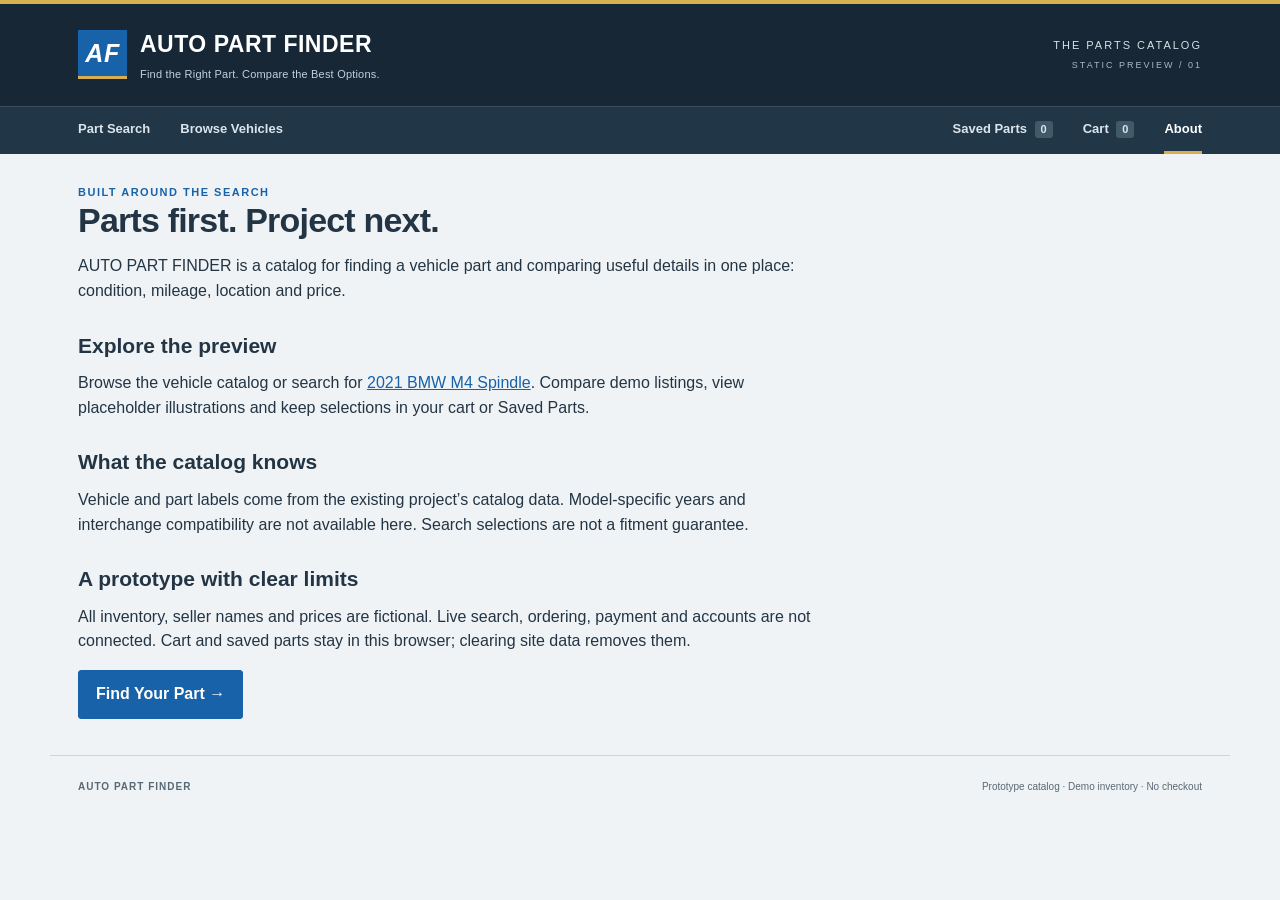
==== docs/about.html @ ba0a2971 "Build Auto Part Finder website prototype" ====
<!doctype html>
<html lang="en"><head><meta charset="utf-8"><meta name="viewport" content="width=device-width, initial-scale=1"><meta name="description" content="Search by vehicle and compare auto parts in the AUTO PART FINDER demo catalog."><title>About | AUTO PART FINDER</title><link rel="icon" href="./assets/icons/favicon.svg" type="image/svg+xml"><link rel="stylesheet" href="./styles/main.css"><script type="module" src="./scripts/main.js"></script></head><body><a class="skip" href="#main">Skip to content</a><header><div class="masthead wrap"><a class="brand" href="./index.html"><span class="brand-mark" aria-hidden="true">AF</span><span>AUTO PART FINDER<small>Find the Right Part. Compare the Best Options.</small></span></a><span class="edition">THE PARTS CATALOG<span>STATIC PREVIEW / 01</span></span></div><nav aria-label="Main navigation"><div class="wrap nav-inner"><a href="./index.html">Part Search</a><a href="./index.html#catalog">Browse Vehicles</a><a href="./cart.html?view=saved">Saved Parts <span data-saved-count>0</span></a><a href="./cart.html">Cart <span data-cart-count>0</span></a><a href="./about.html">About</a></div></nav></header><main id="main" class="wrap"><noscript><p class="demo-banner">Enable JavaScript to search the catalog and use the cart.</p></noscript><div class="eyebrow">BUILT AROUND THE SEARCH</div><h1>Parts first. Project next.</h1><div class="about-copy"><p>AUTO PART FINDER is a catalog for finding a vehicle part and comparing useful details in one place: condition, mileage, location and price.</p><h2>Explore the preview</h2><p>Browse the vehicle catalog or search for <a href="./results.html?year=2021&amp;make=BMW&amp;model=M4&amp;part=Spindle">2021 BMW M4 Spindle</a>. Compare demo listings, view placeholder illustrations and keep selections in your cart or Saved Parts.</p><h2>What the catalog knows</h2><p>Vehicle and part labels come from the existing project’s catalog data. Model-specific years and interchange compatibility are not available here. Search selections are not a fitment guarantee.</p><h2>A prototype with clear limits</h2><p>All inventory, seller names and prices are fictional. Live search, ordering, payment and accounts are not connected. Cart and saved parts stay in this browser; clearing site data removes them.</p><a class="button" href="./index.html">Find Your Part →</a></div></main><footer class="wrap"><strong>AUTO PART FINDER</strong><span>Prototype catalog · Demo inventory · No checkout</span></footer><div id="notice" role="status" aria-live="polite"></div></body></html>
---- docs/styles/main.css ----
:root{--navy:#172735;--blue:#1762a8;--ink:#233544;--muted:#586976;--line:#cbd4dc;--paper:#f0f3f5;--gold:#d8af50}*{box-sizing:border-box}html{scroll-behavior:smooth}body{margin:0;background:var(--paper);color:var(--ink);font:14px/1.55 Arial,Helvetica,sans-serif}a{color:var(--blue)}button,input,select{font:inherit}button,.button{display:inline-block;background:var(--blue);color:white;border:1px solid var(--blue);border-radius:3px;padding:11px 17px;font-weight:700;cursor:pointer;text-decoration:none}button:hover,.button:hover{background:#104d87}button:disabled{opacity:.35;cursor:default}button.secondary{background:white;color:var(--blue);border-color:#b2c2cf}button.secondary:hover{background:#e7eff7}button.text-button{background:transparent;color:var(--blue);border-color:transparent;padding:5px}button:focus-visible,a:focus-visible,input:focus-visible,select:focus-visible,summary:focus-visible{outline:3px solid #c68d18;outline-offset:3px}input,select{min-width:0;width:100%;padding:11px 12px;background:white;border:1px solid #9daeba;border-radius:2px;color:var(--ink)}label{display:block;font-size:12px;font-weight:700}label input,label select{display:block;margin-top:6px}h1,h2,h3,p{margin-top:0}h1{font-size:34px;line-height:1.15;margin-bottom:14px;letter-spacing:-.8px}h2{font-size:21px;line-height:1.3;margin-bottom:12px}h3{font-size:19px;line-height:1.3;margin-bottom:14px}.wrap{max-width:1180px;margin:auto;padding-left:28px;padding-right:28px}header{background:var(--navy);color:white;border-top:4px solid var(--gold)}.masthead{display:flex;justify-content:space-between;align-items:center;padding-top:23px;padding-bottom:23px}.brand{display:flex;align-items:center;gap:13px;text-decoration:none;color:white;font-size:23px;font-weight:800;letter-spacing:.5px}.brand small{display:block;font-size:11px;font-weight:400;letter-spacing:.2px;color:#c3d1dd;margin-top:3px}.brand-mark{display:grid;place-items:center;background:var(--blue);width:49px;height:49px;font-style:italic;border-bottom:3px solid var(--gold);font-size:25px}.edition{font-size:11px;letter-spacing:2px;text-align:right;color:#d7e0e7}.edition span{display:block;font-size:9px;color:#a8b9c7;margin-top:5px}header nav{background:#213747;border-top:1px solid #3b4e5c}.nav-inner{display:flex;gap:30px}.nav-inner a{padding:12px 0;color:#dce5ec;text-decoration:none;border-bottom:3px solid transparent;font-weight:600;font-size:13px}.nav-inner a[aria-current],.nav-inner a:hover{color:white;border-bottom-color:var(--gold)}.nav-inner a:nth-child(3){margin-left:auto}.nav-inner span{display:inline-block;padding:0 6px;background:#42596a;border-radius:3px;font-size:11px;margin-left:4px}main.wrap{padding-top:30px;padding-bottom:36px;min-height:65vh}.hero{padding:17px 0 28px}.hero h1{font-size:43px;margin-top:8px}.hero>p{color:var(--muted);font-size:16px}.eyebrow{color:var(--blue);font-size:11px;font-weight:800;letter-spacing:1.5px}.search-line{display:flex;margin-top:7px}.search-line input{border:2px solid var(--blue);border-radius:3px 0 0 3px;min-height:53px;font-size:16px}.search-line button{min-width:130px;border-radius:0 3px 3px 0}.search-line button span{margin-left:12px}#search-error:empty{display:none}#search-error{color:#a52727;margin:8px 0}.examples{display:flex;gap:15px;align-items:center;flex-wrap:wrap;margin-top:14px}.examples>span{font-size:10px;letter-spacing:1px;font-weight:700;color:var(--muted)}.examples button{padding:0;background:none;border:0;color:var(--blue);font-size:12px;font-weight:400;text-decoration:underline;text-underline-offset:3px}.vehicle-panel{background:#e3eaf0;border:1px solid var(--line);padding:22px;margin-bottom:30px;border-top:3px solid var(--blue)}.section-heading{display:flex;align-items:center;justify-content:space-between;gap:15px;margin-bottom:14px}.section-heading h1,.section-heading h2{margin:0}.section-heading>span{font-size:10px;font-weight:700;letter-spacing:1px;color:var(--muted)}.vehicle-controls{display:grid;grid-template-columns:.7fr 1fr 1.3fr 1.5fr auto;gap:12px;align-items:end}.vehicle-panel>p{margin:12px 0 0;font-size:12px}.muted{color:var(--muted);font-size:12px}.alphabet{display:flex;flex-wrap:wrap;gap:4px;border-top:1px solid var(--line);padding:13px 0}.alphabet button{padding:5px 9px;min-width:30px;background:white;color:var(--blue);border-color:var(--line);font-size:12px}.alphabet button[aria-pressed=true]{background:var(--blue);color:white}.make-catalog{columns:3;column-gap:16px}.make-catalog>details,.empty-make{break-inside:avoid;background:white;border:1px solid var(--line);margin-bottom:7px}.make-catalog summary{cursor:pointer;padding:10px 13px;font-weight:700;font-size:12px}.make-catalog summary small{float:right;font-size:10px;font-weight:400;color:var(--muted)}.model-list{border-top:1px solid var(--line);padding:8px 13px;max-height:310px;overflow:auto}.model-button{display:block;background:none;border:0;color:var(--blue);font-size:12px;padding:5px 0;text-align:left;font-weight:400}.model-button:hover{background:#edf4fa}.empty-make{padding:10px 13px;font-size:12px;font-weight:700}.empty-make small{display:block;color:var(--muted);font-weight:400}.demo-banner{display:flex;flex-direction:column;gap:4px;border-left:3px solid var(--gold);background:#fbf7eb;padding:14px 18px;font-size:12px;margin:24px 0}.back{display:inline-block;margin-bottom:23px;font-size:12px;text-decoration:none}.badge{background:#efe3ba;padding:6px 10px}.search-summary{display:flex;flex-wrap:wrap;gap:8px}.search-summary span{background:#e1e8ef;border:1px solid var(--line);padding:5px 10px;font-size:12px}#vehicle-title{margin-top:20px;margin-bottom:2px}#part-title{font-size:18px;color:var(--muted);margin-bottom:13px}.listing{display:grid;grid-template-columns:205px minmax(0,1fr) 175px;gap:22px;background:white;border:1px solid var(--line);border-left:3px solid #a5bdcf;padding:18px;margin-bottom:14px}.listing-photo img,.cart-listing>img{width:100%;height:150px;object-fit:contain;background:#e8edf1}.listing-photo span{display:block;font-size:9px;letter-spacing:1px;color:var(--muted);padding-top:7px}.listing-body .eyebrow{font-size:10px;margin-bottom:5px}.listing dl{display:grid;grid-template-columns:65px 1fr;gap:2px 10px;font-size:12px;margin:0}.listing dt{color:var(--muted)}.listing dd{margin:0}.listing-body>p{font-size:10px;margin:10px 0 0}.listing-actions{display:flex;flex-direction:column;gap:8px;align-items:stretch}.price{font-size:27px;line-height:1.2;letter-spacing:-.5px}.listing-actions small{font-size:10px;color:var(--muted);margin-bottom:9px}.listing-actions button{font-size:12px;padding:10px 8px}.pagination{display:flex;justify-content:center;gap:8px;background:none}.pagination button[aria-current]{background:var(--blue);color:white}.empty-state{padding:35px 24px;border:1px solid var(--line);background:white;margin:20px 0}.cart-total{text-align:right;font-weight:700;font-size:14px;padding:20px 0}.about-copy{max-width:740px;font-size:16px}.about-copy h2{margin-top:28px}footer{display:flex;justify-content:space-between;gap:15px;border-top:1px solid var(--line);padding-top:23px;padding-bottom:28px;font-size:10px;color:var(--muted)}footer strong{letter-spacing:1px}#notice:not(:empty){position:fixed;bottom:20px;left:50%;transform:translateX(-50%);background:var(--navy);color:white;padding:14px 22px;border-left:3px solid var(--gold);box-shadow:0 3px 18px #0003;max-width:90vw;width:max-content;z-index:5}dialog{width:min(700px,94vw);border:1px solid var(--line);padding:22px;color:var(--ink);max-height:90vh;overflow:auto}dialog::backdrop{background:#101d2bd1}dialog img{width:100%;max-height:55vh;object-fit:contain;background:var(--paper)}.gallery-controls{display:flex;align-items:center;justify-content:space-between;margin-top:12px}.skip{position:absolute;left:12px;top:-70px;background:white;padding:10px;z-index:10}.skip:focus{top:10px}@media(max-width:850px){.edition{display:none}.vehicle-controls{grid-template-columns:1fr 1fr}.vehicle-controls button{grid-column:span 2}.make-catalog{columns:2}.listing{grid-template-columns:155px minmax(0,1fr)}.listing-actions{grid-column:2}.nav-inner{gap:20px}.listing-photo img{height:125px}}@media(max-width:560px){.wrap{padding-left:16px;padding-right:16px}.masthead{padding-top:18px;padding-bottom:18px}.brand{font-size:18px;gap:9px}.brand small{font-size:9px;letter-spacing:0}.brand-mark{width:40px;height:43px;font-size:22px}.nav-inner{gap:0;justify-content:space-between;flex-wrap:wrap}.nav-inner a{font-size:11px;padding:11px 0}.nav-inner a:nth-child(3){margin-left:0}.nav-inner span{margin-left:1px;padding:0 4px}.hero{padding-top:4px}.hero h1{font-size:35px}.hero>p{font-size:14px}.search-line input{font-size:13px}.search-line button{min-width:80px;padding:10px}.search-line button span{display:none}.examples{gap:8px 14px}.examples>span{width:100%}.vehicle-panel{padding:16px}.section-heading>span{font-size:9px}.make-catalog{columns:1}.listing{grid-template-columns:1fr;gap:14px}.listing-photo img{height:180px}.listing-actions{grid-column:auto;display:grid;grid-template-columns:1fr 1fr}.listing-actions .price,.listing-actions small{grid-column:span 2}.listing-actions .text-button{grid-column:span 2}.cart-listing>img{height:160px}footer{flex-direction:column}.gallery-controls button{padding:8px;font-size:12px}dialog{padding:14px}.search-summary{gap:5px}.search-summary span{font-size:11px}.about-copy{font-size:14px}}@media(prefers-reduced-motion:reduce){html{scroll-behavior:auto}}
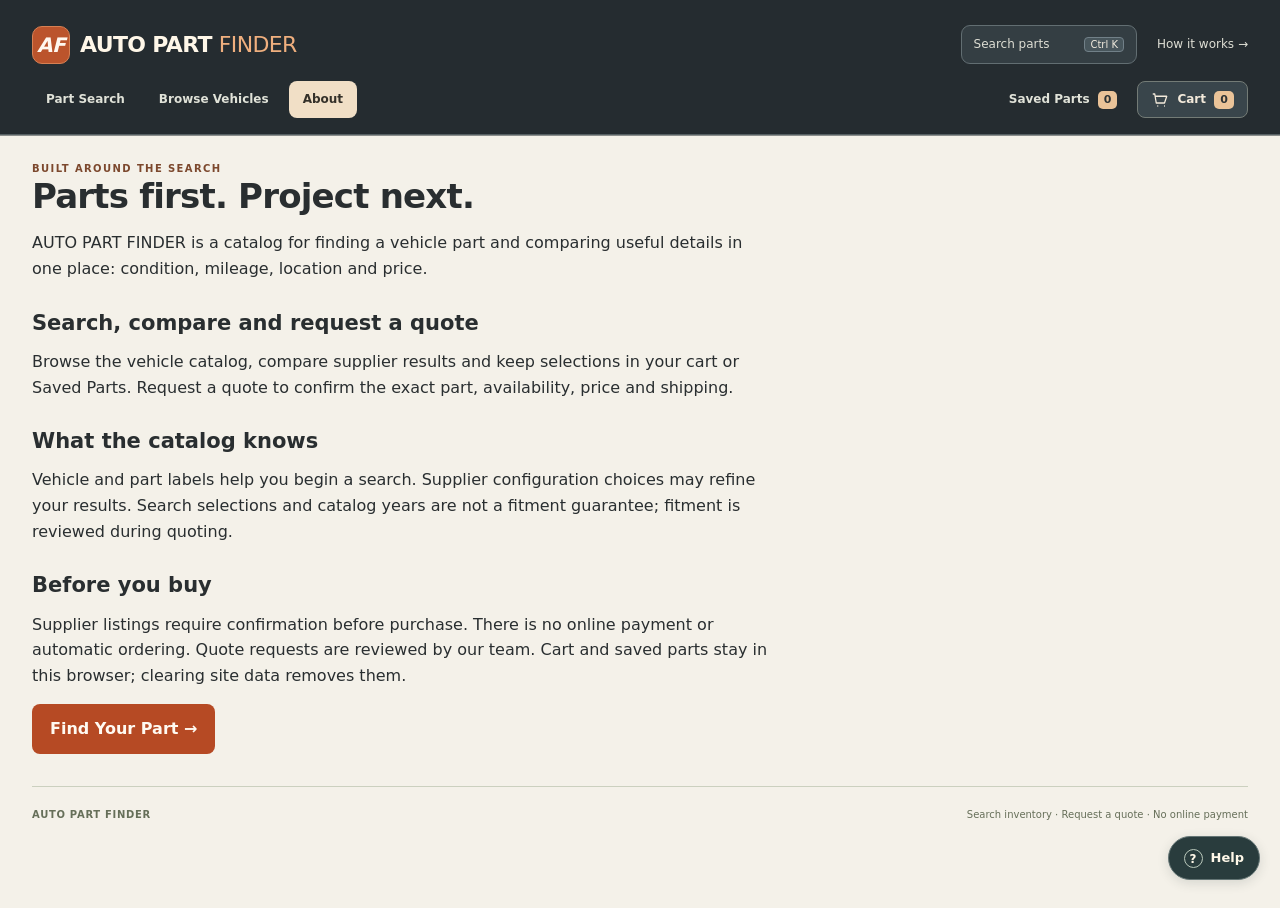
==== commit 2e951849: "Connect storefront to live backend" ====
--- a/docs/about.html
+++ b/docs/about.html
@@ -1,2 +1,3 @@
-<!doctype html>
-<html lang="en"><head><meta charset="utf-8"><meta name="viewport" content="width=device-width, initial-scale=1"><meta name="description" content="Search by vehicle and compare auto parts in the AUTO PART FINDER demo catalog."><title>About | AUTO PART FINDER</title><link rel="icon" href="./assets/icons/favicon.svg" type="image/svg+xml"><link rel="stylesheet" href="./styles/main.css"><script type="module" src="./scripts/main.js"></script></head><body><a class="skip" href="#main">Skip to content</a><header><div class="masthead wrap"><a class="brand" href="./index.html"><span class="brand-mark" aria-hidden="true">AF</span><span>AUTO PART FINDER<small>Find the Right Part. Compare the Best Options.</small></span></a><span class="edition">THE PARTS CATALOG<span>STATIC PREVIEW / 01</span></span></div><nav aria-label="Main navigation"><div class="wrap nav-inner"><a href="./index.html">Part Search</a><a href="./index.html#catalog">Browse Vehicles</a><a href="./cart.html?view=saved">Saved Parts <span data-saved-count>0</span></a><a href="./cart.html">Cart <span data-cart-count>0</span></a><a href="./about.html">About</a></div></nav></header><main id="main" class="wrap"><noscript><p class="demo-banner">Enable JavaScript to search the catalog and use the cart.</p></noscript><div class="eyebrow">BUILT AROUND THE SEARCH</div><h1>Parts first. Project next.</h1><div class="about-copy"><p>AUTO PART FINDER is a catalog for finding a vehicle part and comparing useful details in one place: condition, mileage, location and price.</p><h2>Explore the preview</h2><p>Browse the vehicle catalog or search for <a href="./results.html?year=2021&amp;make=BMW&amp;model=M4&amp;part=Spindle">2021 BMW M4 Spindle</a>. Compare demo listings, view placeholder illustrations and keep selections in your cart or Saved Parts.</p><h2>What the catalog knows</h2><p>Vehicle and part labels come from the existing project’s catalog data. Model-specific years and interchange compatibility are not available here. Search selections are not a fitment guarantee.</p><h2>A prototype with clear limits</h2><p>All inventory, seller names and prices are fictional. Live search, ordering, payment and accounts are not connected. Cart and saved parts stay in this browser; clearing site data removes them.</p><a class="button" href="./index.html">Find Your Part →</a></div></main><footer class="wrap"><strong>AUTO PART FINDER</strong><span>Prototype catalog · Demo inventory · No checkout</span></footer><div id="notice" role="status" aria-live="polite"></div></body></html>+<!DOCTYPE html>
+
+<html lang="en"><head><meta charset="utf-8"/><meta content="width=device-width, initial-scale=1" name="viewport"/><meta content="Search by vehicle and compare auto parts in the AUTO PART FINDER demo catalog." name="description"/><title>About | AUTO PART FINDER</title><link href="./assets/icons/favicon.svg" rel="icon" type="image/svg+xml"/><link href="./styles/main.css?v=workflow-upgrade-1" rel="stylesheet"/><link href="./styles/features.css?v=workflow-upgrade-1" rel="stylesheet"/><link href="./styles/theme.css?v=workflow-upgrade-1" rel="stylesheet"/><link href="./styles/help.css?v=workflow-upgrade-1" rel="stylesheet"/><script src="./scripts/main.js" type="module"></script><script src="./scripts/help.js" type="module"></script><script src="./scripts/command-search.js" type="module"></script></head><body><div class="site-shell"><a class="skip" href="#main">Skip to content</a><header><div class="masthead wrap"><a class="brand" href="./index.html"><span aria-hidden="true" class="brand-mark">AF</span><span class="brand-name">AUTO PART <b>FINDER</b><small>Find the Right Part. Compare the Best Options.</small></span></a><button class="search-launch" type="button" aria-haspopup="dialog"><span>Search parts</span><kbd>Ctrl K</kbd></button><a class="header-help" href="./about.html">How it works →</a></div><nav aria-label="Main navigation"><div class="wrap nav-inner"><a href="./index.html">Part Search</a><a href="./index.html#catalog">Browse Vehicles</a><a href="./about.html">About</a><a class="nav-saved" href="./cart.html?view=saved">Saved Parts <span data-saved-count="">0</span></a><a class="nav-cart" href="./cart.html"><svg aria-hidden="true" fill="none" height="18" stroke="currentColor" stroke-width="1.7" viewBox="0 0 24 24" width="18"><path d="M3 4h2l2 12h11l3-9H6M9 20h.01M18 20h.01" stroke-linecap="round" stroke-linejoin="round"></path></svg>Cart <span data-cart-count="">0</span></a></div></nav></header><main class="wrap" id="main"><noscript><p class="demo-banner">Enable JavaScript to search the catalog and use the cart.</p></noscript><div class="eyebrow">BUILT AROUND THE SEARCH</div><h1>Parts first. Project next.</h1><div class="about-copy"><p>AUTO PART FINDER is a catalog for finding a vehicle part and comparing useful details in one place: condition, mileage, location and price.</p><h2 data-live-text="Search, compare and request a quote">Explore the preview</h2><p data-live-text="Browse the vehicle catalog, compare supplier results and keep selections in your cart or Saved Parts. Request a quote to confirm the exact part, availability, price and shipping.">Browse the vehicle catalog or search for <a href="./results.html?year=2021&amp;make=BMW&amp;model=M4&amp;part=Spindle">2021 BMW M4 Spindle</a>. Compare demo listings, view placeholder illustrations and keep selections in your cart or Saved Parts.</p><h2>What the catalog knows</h2><p data-live-text="Vehicle and part labels help you begin a search. Supplier configuration choices may refine your results. Search selections and catalog years are not a fitment guarantee; fitment is reviewed during quoting.">Vehicle and part labels come from the existing project’s catalog data. Model-specific years and interchange compatibility are not available here. Search selections are not a fitment guarantee.</p><h2 data-live-text="Before you buy">A prototype with clear limits</h2><p data-live-text="Supplier listings require confirmation before purchase. There is no online payment or automatic ordering. Quote requests are reviewed by our team. Cart and saved parts stay in this browser; clearing site data removes them.">All inventory, seller names and prices are fictional. Live search, ordering, payment and accounts are not connected. Cart and saved parts stay in this browser; clearing site data removes them.</p><a class="button" href="./index.html">Find Your Part →</a></div></main><footer class="wrap"><strong>AUTO PART FINDER</strong><span>Prototype catalog · Demo inventory · No checkout</span></footer><div aria-live="polite" id="notice" role="status"></div></div></body></html>
--- a/docs/styles/main.css
+++ b/docs/styles/main.css
@@ -1 +1,342 @@
-:root{--navy:#172735;--blue:#1762a8;--ink:#233544;--muted:#586976;--line:#cbd4dc;--paper:#f0f3f5;--gold:#d8af50}*{box-sizing:border-box}html{scroll-behavior:smooth}body{margin:0;background:var(--paper);color:var(--ink);font:14px/1.55 Arial,Helvetica,sans-serif}a{color:var(--blue)}button,input,select{font:inherit}button,.button{display:inline-block;background:var(--blue);color:white;border:1px solid var(--blue);border-radius:3px;padding:11px 17px;font-weight:700;cursor:pointer;text-decoration:none}button:hover,.button:hover{background:#104d87}button:disabled{opacity:.35;cursor:default}button.secondary{background:white;color:var(--blue);border-color:#b2c2cf}button.secondary:hover{background:#e7eff7}button.text-button{background:transparent;color:var(--blue);border-color:transparent;padding:5px}button:focus-visible,a:focus-visible,input:focus-visible,select:focus-visible,summary:focus-visible{outline:3px solid #c68d18;outline-offset:3px}input,select{min-width:0;width:100%;padding:11px 12px;background:white;border:1px solid #9daeba;border-radius:2px;color:var(--ink)}label{display:block;font-size:12px;font-weight:700}label input,label select{display:block;margin-top:6px}h1,h2,h3,p{margin-top:0}h1{font-size:34px;line-height:1.15;margin-bottom:14px;letter-spacing:-.8px}h2{font-size:21px;line-height:1.3;margin-bottom:12px}h3{font-size:19px;line-height:1.3;margin-bottom:14px}.wrap{max-width:1180px;margin:auto;padding-left:28px;padding-right:28px}header{background:var(--navy);color:white;border-top:4px solid var(--gold)}.masthead{display:flex;justify-content:space-between;align-items:center;padding-top:23px;padding-bottom:23px}.brand{display:flex;align-items:center;gap:13px;text-decoration:none;color:white;font-size:23px;font-weight:800;letter-spacing:.5px}.brand small{display:block;font-size:11px;font-weight:400;letter-spacing:.2px;color:#c3d1dd;margin-top:3px}.brand-mark{display:grid;place-items:center;background:var(--blue);width:49px;height:49px;font-style:italic;border-bottom:3px solid var(--gold);font-size:25px}.edition{font-size:11px;letter-spacing:2px;text-align:right;color:#d7e0e7}.edition span{display:block;font-size:9px;color:#a8b9c7;margin-top:5px}header nav{background:#213747;border-top:1px solid #3b4e5c}.nav-inner{display:flex;gap:30px}.nav-inner a{padding:12px 0;color:#dce5ec;text-decoration:none;border-bottom:3px solid transparent;font-weight:600;font-size:13px}.nav-inner a[aria-current],.nav-inner a:hover{color:white;border-bottom-color:var(--gold)}.nav-inner a:nth-child(3){margin-left:auto}.nav-inner span{display:inline-block;padding:0 6px;background:#42596a;border-radius:3px;font-size:11px;margin-left:4px}main.wrap{padding-top:30px;padding-bottom:36px;min-height:65vh}.hero{padding:17px 0 28px}.hero h1{font-size:43px;margin-top:8px}.hero>p{color:var(--muted);font-size:16px}.eyebrow{color:var(--blue);font-size:11px;font-weight:800;letter-spacing:1.5px}.search-line{display:flex;margin-top:7px}.search-line input{border:2px solid var(--blue);border-radius:3px 0 0 3px;min-height:53px;font-size:16px}.search-line button{min-width:130px;border-radius:0 3px 3px 0}.search-line button span{margin-left:12px}#search-error:empty{display:none}#search-error{color:#a52727;margin:8px 0}.examples{display:flex;gap:15px;align-items:center;flex-wrap:wrap;margin-top:14px}.examples>span{font-size:10px;letter-spacing:1px;font-weight:700;color:var(--muted)}.examples button{padding:0;background:none;border:0;color:var(--blue);font-size:12px;font-weight:400;text-decoration:underline;text-underline-offset:3px}.vehicle-panel{background:#e3eaf0;border:1px solid var(--line);padding:22px;margin-bottom:30px;border-top:3px solid var(--blue)}.section-heading{display:flex;align-items:center;justify-content:space-between;gap:15px;margin-bottom:14px}.section-heading h1,.section-heading h2{margin:0}.section-heading>span{font-size:10px;font-weight:700;letter-spacing:1px;color:var(--muted)}.vehicle-controls{display:grid;grid-template-columns:.7fr 1fr 1.3fr 1.5fr auto;gap:12px;align-items:end}.vehicle-panel>p{margin:12px 0 0;font-size:12px}.muted{color:var(--muted);font-size:12px}.alphabet{display:flex;flex-wrap:wrap;gap:4px;border-top:1px solid var(--line);padding:13px 0}.alphabet button{padding:5px 9px;min-width:30px;background:white;color:var(--blue);border-color:var(--line);font-size:12px}.alphabet button[aria-pressed=true]{background:var(--blue);color:white}.make-catalog{columns:3;column-gap:16px}.make-catalog>details,.empty-make{break-inside:avoid;background:white;border:1px solid var(--line);margin-bottom:7px}.make-catalog summary{cursor:pointer;padding:10px 13px;font-weight:700;font-size:12px}.make-catalog summary small{float:right;font-size:10px;font-weight:400;color:var(--muted)}.model-list{border-top:1px solid var(--line);padding:8px 13px;max-height:310px;overflow:auto}.model-button{display:block;background:none;border:0;color:var(--blue);font-size:12px;padding:5px 0;text-align:left;font-weight:400}.model-button:hover{background:#edf4fa}.empty-make{padding:10px 13px;font-size:12px;font-weight:700}.empty-make small{display:block;color:var(--muted);font-weight:400}.demo-banner{display:flex;flex-direction:column;gap:4px;border-left:3px solid var(--gold);background:#fbf7eb;padding:14px 18px;font-size:12px;margin:24px 0}.back{display:inline-block;margin-bottom:23px;font-size:12px;text-decoration:none}.badge{background:#efe3ba;padding:6px 10px}.search-summary{display:flex;flex-wrap:wrap;gap:8px}.search-summary span{background:#e1e8ef;border:1px solid var(--line);padding:5px 10px;font-size:12px}#vehicle-title{margin-top:20px;margin-bottom:2px}#part-title{font-size:18px;color:var(--muted);margin-bottom:13px}.listing{display:grid;grid-template-columns:205px minmax(0,1fr) 175px;gap:22px;background:white;border:1px solid var(--line);border-left:3px solid #a5bdcf;padding:18px;margin-bottom:14px}.listing-photo img,.cart-listing>img{width:100%;height:150px;object-fit:contain;background:#e8edf1}.listing-photo span{display:block;font-size:9px;letter-spacing:1px;color:var(--muted);padding-top:7px}.listing-body .eyebrow{font-size:10px;margin-bottom:5px}.listing dl{display:grid;grid-template-columns:65px 1fr;gap:2px 10px;font-size:12px;margin:0}.listing dt{color:var(--muted)}.listing dd{margin:0}.listing-body>p{font-size:10px;margin:10px 0 0}.listing-actions{display:flex;flex-direction:column;gap:8px;align-items:stretch}.price{font-size:27px;line-height:1.2;letter-spacing:-.5px}.listing-actions small{font-size:10px;color:var(--muted);margin-bottom:9px}.listing-actions button{font-size:12px;padding:10px 8px}.pagination{display:flex;justify-content:center;gap:8px;background:none}.pagination button[aria-current]{background:var(--blue);color:white}.empty-state{padding:35px 24px;border:1px solid var(--line);background:white;margin:20px 0}.cart-total{text-align:right;font-weight:700;font-size:14px;padding:20px 0}.about-copy{max-width:740px;font-size:16px}.about-copy h2{margin-top:28px}footer{display:flex;justify-content:space-between;gap:15px;border-top:1px solid var(--line);padding-top:23px;padding-bottom:28px;font-size:10px;color:var(--muted)}footer strong{letter-spacing:1px}#notice:not(:empty){position:fixed;bottom:20px;left:50%;transform:translateX(-50%);background:var(--navy);color:white;padding:14px 22px;border-left:3px solid var(--gold);box-shadow:0 3px 18px #0003;max-width:90vw;width:max-content;z-index:5}dialog{width:min(700px,94vw);border:1px solid var(--line);padding:22px;color:var(--ink);max-height:90vh;overflow:auto}dialog::backdrop{background:#101d2bd1}dialog img{width:100%;max-height:55vh;object-fit:contain;background:var(--paper)}.gallery-controls{display:flex;align-items:center;justify-content:space-between;margin-top:12px}.skip{position:absolute;left:12px;top:-70px;background:white;padding:10px;z-index:10}.skip:focus{top:10px}@media(max-width:850px){.edition{display:none}.vehicle-controls{grid-template-columns:1fr 1fr}.vehicle-controls button{grid-column:span 2}.make-catalog{columns:2}.listing{grid-template-columns:155px minmax(0,1fr)}.listing-actions{grid-column:2}.nav-inner{gap:20px}.listing-photo img{height:125px}}@media(max-width:560px){.wrap{padding-left:16px;padding-right:16px}.masthead{padding-top:18px;padding-bottom:18px}.brand{font-size:18px;gap:9px}.brand small{font-size:9px;letter-spacing:0}.brand-mark{width:40px;height:43px;font-size:22px}.nav-inner{gap:0;justify-content:space-between;flex-wrap:wrap}.nav-inner a{font-size:11px;padding:11px 0}.nav-inner a:nth-child(3){margin-left:0}.nav-inner span{margin-left:1px;padding:0 4px}.hero{padding-top:4px}.hero h1{font-size:35px}.hero>p{font-size:14px}.search-line input{font-size:13px}.search-line button{min-width:80px;padding:10px}.search-line button span{display:none}.examples{gap:8px 14px}.examples>span{width:100%}.vehicle-panel{padding:16px}.section-heading>span{font-size:9px}.make-catalog{columns:1}.listing{grid-template-columns:1fr;gap:14px}.listing-photo img{height:180px}.listing-actions{grid-column:auto;display:grid;grid-template-columns:1fr 1fr}.listing-actions .price,.listing-actions small{grid-column:span 2}.listing-actions .text-button{grid-column:span 2}.cart-listing>img{height:160px}footer{flex-direction:column}.gallery-controls button{padding:8px;font-size:12px}dialog{padding:14px}.search-summary{gap:5px}.search-summary span{font-size:11px}.about-copy{font-size:14px}}@media(prefers-reduced-motion:reduce){html{scroll-behavior:auto}}
+:root {
+  --navy: #172735;
+  --blue: #215e96;
+  --ink: #263642;
+  --muted: #596a76;
+  --line: #b9c4ce;
+  --paper: #eef0f2;
+  --gold: #c5a44d;
+}
+* { box-sizing: border-box; }
+html { scroll-behavior: smooth; }
+body { margin: 0; background: var(--paper); color: var(--ink); font: 14px/1.55 Tahoma, Verdana, Arial, sans-serif; }
+a { color: var(--blue); }
+button, input, select { font: inherit; }
+button, .button {
+  display: inline-block; background: var(--blue); color: white; border: 1px solid var(--blue);
+  border-radius: 2px; box-shadow: inset 0 1px 0 #ffffff50, inset 0 -1px 0 #00000012; padding: 11px 17px; font-weight: 700; cursor: pointer; text-decoration: none;
+}
+button:hover, .button:hover { background: #174b7a; }
+button:disabled { opacity: .4; cursor: default; }
+button.secondary { background: #edf1f5; color: var(--blue); border-color: #afbdc8; }
+button.secondary:hover { background: #edf3f8; }
+button.text-button { box-shadow: none; background: transparent; color: var(--blue); border-color: transparent; padding: 5px; }
+button:focus-visible, a:focus-visible, input:focus-visible, select:focus-visible, summary:focus-visible {
+  outline: 3px solid #ac7919; outline-offset: 3px;
+}
+input, select { font-weight: 400; min-width: 0; width: 100%; min-height: 46px; padding: 10px 12px; background: white; border: 1px solid #9daeba; border-radius: 2px; box-shadow: inset 0 1px 2px #17273512; color: var(--ink); }
+input::placeholder { color: #677680; opacity: 1; }
+label { display: block; font-size: 12px; font-weight: 700; }
+label input, label select { display: block; margin-top: 6px; }
+h1, h2, h3, p { margin-top: 0; }
+h1 { font-size: 34px; line-height: 1.15; margin-bottom: 14px; letter-spacing: -.8px; }
+h2 { font-size: 21px; line-height: 1.3; margin-bottom: 12px; }
+h3 { font-size: 20px; line-height: 1.3; margin-bottom: 14px; }
+.wrap { max-width: 1160px; margin: auto; padding-left: 28px; padding-right: 28px; }
+
+/* A compact masthead with the same navigation on every page. */
+header { background: var(--navy); color: white; border-top: 3px solid var(--gold); }
+.masthead { display: flex; align-items: center; padding-top: 18px; padding-bottom: 18px; }
+.brand { display: flex; align-items: center; gap: 12px; text-decoration: none; color: white; font-size: 24px; font-weight: 800; letter-spacing: .25px; }
+.brand small { display: block; font-size: 11px; font-weight: 400; letter-spacing: .1px; color: #c3d1dd; margin-top: 3px; }
+.brand-mark { box-shadow: inset 1px 1px 0 #ffffff55, inset -1px 0 0 #00000020; display: grid; place-items: center; background: var(--blue); width: 46px; height: 46px; font-style: italic; border-bottom: 3px solid var(--gold); font-size: 25px; }
+header nav { background: #dce3e9; border-top: 1px solid #91a2b0; border-bottom: 1px solid #9babb8; box-shadow: inset 0 1px 0 #ffffff; }
+.nav-inner { display: flex; align-items: center; gap: 7px; min-height: 53px; }
+.nav-inner a { padding: 8px 15px; color: #293e50; text-decoration: none; border: 1px solid #b0bdc8; border-radius: 2px 2px 0 0; background: #edf1f5; box-shadow: inset 0 1px 0 #ffffff; font-weight: 600; font-size: 13px; white-space: nowrap; }
+.nav-inner a[aria-current] { color: white; background: var(--blue); border-color: #174b7a; box-shadow: inset 0 1px 0 #ffffff40; }
+.nav-inner a:hover { color: var(--navy); background: #f8fafc; border-color: #819aaf; }
+.nav-inner a[aria-current]:hover { color: white; background: #174b7a; }
+.nav-inner .nav-saved { margin-left: auto; background: transparent; border-color: transparent; box-shadow: none; }
+.nav-inner .nav-saved[aria-current] { color: var(--blue); text-decoration: underline; text-underline-offset: 4px; }
+.nav-inner .nav-cart { display: flex; align-items: center; justify-content: center; gap: 8px; padding: 8px 13px; margin: 6px 0; border: 1px solid #174b7a; border-radius: 2px; background: var(--blue); color: white; box-shadow: inset 0 1px 0 #ffffff40; }
+.nav-inner .nav-cart:hover, .nav-inner .nav-cart[aria-current] { background: #174b7a; color: white; border-color: #123958; }
+.nav-inner span { display: inline-block; padding: 0 6px; background: #c5d1dc; color: #243d51; border-radius: 2px; font-size: 11px; margin-left: 4px; }
+.nav-cart span { background: #f0f4f7; color: var(--navy); margin-left: 0; min-width: 20px; text-align: center; }
+main.wrap { padding-top: 28px; padding-bottom: 30px; min-height: 65vh; }
+
+/* Search stays at the top; vehicle controls are an equally clear alternative. */
+.hero { padding: 8px 0 25px; }
+.hero h1 { font-size: 36px; margin-top: 7px; margin-bottom: 10px; }
+.hero > p { color: var(--muted); font-size: 15px; margin-bottom: 22px; }
+.eyebrow { color: var(--blue); font-size: 10px; font-weight: 800; letter-spacing: 1.4px; }
+.search-line { display: flex; margin-top: 7px; }
+.search-line input { border: 2px solid var(--blue); border-radius: 3px 0 0 3px; min-height: 52px; font-size: 16px; }
+.search-line button { min-width: 130px; border-radius: 0 3px 3px 0; }
+.search-line button span { margin-left: 12px; }
+#search-error:empty { display: none; }
+#search-error { color: #a52727; margin: 8px 0; }
+.examples { display: flex; gap: 8px 18px; align-items: center; flex-wrap: wrap; margin-top: 10px; }
+.examples > span { font-size: 10px; letter-spacing: .6px; font-weight: 700; color: var(--muted); }
+.examples button { box-shadow: none; padding: 5px 0; background: none; border: 0; color: var(--blue); font-size: 12px; font-weight: 400; text-decoration: underline; text-underline-offset: 3px; }
+.vehicle-panel { box-shadow: 0 1px 0 #ffffff; background: white; border: 1px solid var(--line); padding: 20px; margin-bottom: 28px; border-top: 2px solid var(--blue); }
+.section-heading { display: flex; align-items: center; justify-content: space-between; gap: 15px; margin-bottom: 14px; }
+.section-heading h1, .section-heading h2 { margin: 0; }
+.section-heading > span { font-size: 10px; font-weight: 700; letter-spacing: .7px; color: var(--muted); }
+.vehicle-controls { display: grid; grid-template-columns: .75fr 1fr 1.3fr 1.4fr 125px; gap: 12px; align-items: end; }
+.vehicle-controls button { min-height: 46px; }
+.vehicle-panel > p { margin: 12px 0 0; font-size: 12px; }
+.muted { color: var(--muted); font-size: 12px; }
+
+/* Twelve common makes by default; the complete catalog remains one click away. */
+#catalog { scroll-margin-top: 16px; padding: 20px; background: white; border: 1px solid var(--line); border-top: 2px solid var(--blue); box-shadow: 0 1px 0 #ffffff; }
+.vehicle-panel > .section-heading, #catalog > .section-heading { margin: -20px -20px 16px; padding: 10px 18px; background: #e1e7ed; border-top: 1px solid white; border-bottom: 1px solid #b5c2cd; }
+.vehicle-panel > .section-heading h2, #catalog > .section-heading h2 { font-size: 18px; }
+.vehicle-panel > .section-heading h2::before, #catalog > .section-heading h2::before { content: ''; display: inline-block; width: 4px; height: 13px; background: var(--blue); margin-right: 9px; }
+#catalog > .muted { margin-bottom: 12px; }
+.catalog-toolbar { display: flex; gap: 8px; margin-bottom: 12px; }
+.catalog-toolbar button { padding: 8px 13px; font-size: 12px; }
+.catalog-toolbar button[aria-pressed=true] { color: var(--ink); background: #e0e7ed; border-color: #899daa; }
+.alphabet { display: flex; flex-wrap: wrap; gap: 5px; border-top: 1px solid var(--line); padding: 12px 0; }
+.alphabet button { padding: 5px 8px; min-width: 32px; background: white; color: var(--blue); border-color: var(--line); font-size: 12px; }
+.alphabet button[aria-pressed=true] { background: var(--blue); color: white; }
+.make-catalog { display: grid; grid-template-columns: repeat(3, minmax(0, 1fr)); align-items: start; gap: 8px 12px; }
+.make-catalog > details, .empty-make { background: #f3f6f8; border: 1px solid var(--line); border-radius: 2px; min-width: 0; }
+.make-catalog summary { list-style: none; cursor: pointer; padding: 12px 13px; font-weight: 700; font-size: 12px; }
+.make-catalog summary::-webkit-details-marker { display: none; }
+.make-catalog summary::before { content: '+'; display: inline-flex; align-items: center; justify-content: center; width: 12px; height: 12px; margin-right: 8px; border: 1px solid #8298aa; background: white; color: var(--blue); font: 12px/1 Arial, sans-serif; vertical-align: 1px; }
+.make-catalog details[open] > summary::before { content: '−'; }
+.make-catalog summary:hover { background: #f6f9fb; }
+.make-catalog summary small { float: right; font-size: 11px; font-weight: 400; color: var(--muted); }
+.model-list { background: white; border-top: 1px solid var(--line); padding: 8px 13px; max-height: 280px; overflow: auto; }
+.model-button { box-shadow: none; display: block; background: none; border: 0; color: var(--blue); font-size: 13px; padding: 7px 3px; text-align: left; font-weight: 400; width: 100%; }
+.model-button:hover { background: #edf4fa; }
+.empty-make { padding: 12px 13px; font-size: 12px; font-weight: 700; }
+.empty-make small { display: block; color: var(--muted); font-weight: 400; }
+.demo-banner { display: flex; flex-direction: column; gap: 4px; border-left: 3px solid var(--gold); background: #faf6e9; padding: 13px 17px; font-size: 12px; margin: 22px 0; }
+
+/* Listing information and actions keep a consistent reading order. */
+.back { display: inline-block; margin-bottom: 21px; font-size: 12px; text-decoration: none; }
+.badge { background: #efe3ba; padding: 6px 10px; }
+.search-summary { display: flex; flex-wrap: wrap; align-items: center; gap: 8px; }
+.search-summary span { background: #e5eaee; border: 1px solid var(--line); border-radius: 2px; padding: 5px 10px; font-size: 12px; }
+#vehicle-title { margin-top: 20px; margin-bottom: 2px; }
+#part-title { font-size: 18px; color: var(--muted); margin-bottom: 13px; }
+.listing { display: grid; grid-template-columns: 205px minmax(0,1fr) 195px; gap: 22px; background: white; border: 1px solid var(--line); border-radius: 2px; border-top: 2px solid #849aad; padding: 20px; margin-bottom: 14px; }
+.listing-photo img, .cart-listing > img { width: 100%; height: 160px; object-fit: contain; background: #e8edf1; border: 1px solid #dde3e8; }
+.listing-photo span { background: #edf1f4; border-bottom: 1px solid #c9d3db; padding: 5px 7px; display: block; font-size: 10px; letter-spacing: .4px; color: var(--muted); padding-top: 7px; }
+.listing-body .eyebrow { font-size: 10px; margin-bottom: 6px; }
+.listing dl { display: grid; grid-template-columns: 67px minmax(0, 1fr); gap: 4px 10px; font-size: 13px; margin: 0; }
+.listing dt { color: var(--muted); }
+.listing dd { margin: 0; overflow-wrap: anywhere; }
+.listing h2, .listing h3, .listing p { overflow-wrap: anywhere; }
+.listing-body > p { font-size: 11px; margin: 12px 0 0; }
+.listing-actions { display: flex; flex-direction: column; gap: 8px; align-items: stretch; padding-left: 18px; border-left: 1px solid #e0e5e9; }
+.price { font-size: 27px; line-height: 1.2; letter-spacing: -.5px; }
+.listing-actions small { font-size: 11px; color: var(--muted); margin-bottom: 9px; }
+.listing-actions button { font-size: 12px; min-height: 42px; padding: 10px 8px; }
+.pagination { display: flex; justify-content: center; gap: 8px; background: none; }
+.pagination button { min-width: 44px; }
+.pagination button[aria-current] { background: var(--blue); color: white; }
+.empty-state { padding: 30px 24px; border: 1px solid var(--line); background: white; margin: 20px 0; }
+.empty-state button { margin: 5px; }
+.cart-total { text-align: right; font-weight: 700; font-size: 14px; padding: 20px 0; }
+.about-copy { max-width: 740px; font-size: 16px; }
+.about-copy h2 { margin-top: 28px; }
+footer { display: flex; justify-content: space-between; gap: 15px; border-top: 1px solid var(--line); padding-top: 22px; padding-bottom: 26px; font-size: 11px; color: var(--muted); }
+footer strong { letter-spacing: .7px; }
+#notice:not(:empty) { position: fixed; bottom: 20px; left: 50%; transform: translateX(-50%); background: var(--navy); color: white; padding: 14px 22px; border-left: 3px solid var(--gold); box-shadow: 0 3px 18px #0003; max-width: 90vw; width: max-content; z-index: 5; }
+dialog { width: min(700px,94vw); border: 1px solid var(--line); border-radius: 3px; padding: 22px; color: var(--ink); max-height: 90vh; overflow: auto; }
+dialog::backdrop { background: #101d2bd1; }
+dialog img { width: 100%; max-height: 55vh; object-fit: contain; background: var(--paper); }
+.gallery-controls { display: flex; align-items: center; justify-content: space-between; margin-top: 12px; }
+.skip { position: absolute; left: 12px; top: -70px; background: white; padding: 10px; z-index: 10; }
+.skip:focus { top: 10px; }
+
+.quote-form { max-width: 760px; background: white; border: 1px solid var(--line); padding: 22px; margin: 20px 0; }
+.quote-fields { display: grid; grid-template-columns: 1fr 1fr; gap: 16px; margin-bottom: 16px; }
+.quote-form .consent { display: flex; align-items: flex-start; gap: 9px; margin: 20px 0; font-weight: 400; }
+.consent input { width: auto; min-height: auto; margin-top: 4px; }
+.quote-item { background: white; border: 1px solid var(--line); padding: 14px 18px; margin-bottom: 10px; }
+.quote-item p { margin: 6px 0 0; }
+#quote-feedback { margin-top: 20px; font-weight: 700; }
+.quote-form[hidden] { display: none; }
+
+@media (max-width: 850px) {
+  .vehicle-controls { grid-template-columns: 1fr 1fr; }
+  .vehicle-controls button { grid-column: span 2; }
+  .make-catalog { grid-template-columns: repeat(2, minmax(0,1fr)); }
+  .listing { grid-template-columns: 155px minmax(0,1fr); }
+  .listing-actions { grid-column: 2; border-left: 0; padding-left: 0; }
+  .nav-inner { gap: 5px; }
+  .listing-photo img { height: 130px; }
+}
+@media (max-width: 560px) {
+  .wrap { padding-left: 16px; padding-right: 16px; }
+  .masthead { padding-top: 15px; padding-bottom: 15px; }
+  .brand { font-size: 20px; gap: 10px; }
+  .brand small { font-size: 10px; letter-spacing: 0; }
+  .brand-mark { width: 42px; height: 44px; font-size: 23px; }
+  .nav-inner { display: grid; grid-template-columns: 1fr 1.25fr .85fr; gap: 6px 6px; padding-top: 7px; padding-bottom: 7px; }
+  .nav-inner a { display: flex; align-items: center; justify-content: center; font-size: 12px; min-height: 44px; padding: 10px 0 7px; }
+  .nav-inner .nav-saved { grid-column: span 2; margin-left: 0; justify-content: flex-start; padding-left: 5px; }
+  .nav-inner .nav-cart { min-height: 40px; padding: 7px 9px; margin: 2px 0; gap: 5px; }
+  .nav-inner span { margin-left: 5px; padding: 0 5px; }
+  .nav-cart span { margin-left: 0; }
+  main.wrap { padding-top: 24px; }
+  .hero { padding-top: 0; padding-bottom: 20px; }
+  .hero h1 { font-size: 34px; }
+  .hero > p { font-size: 14px; margin-bottom: 18px; }
+  input, select { font-size: 16px; }
+  .search-line input { font-size: 16px; }
+  .search-line button { min-width: 84px; padding: 10px; }
+  .search-line button span { display: none; }
+  .examples { gap: 2px 14px; margin-top: 12px; }
+  .examples > span { width: 100%; }
+  .examples button { min-height: 32px; }
+  .vehicle-panel { padding: 16px; margin-bottom: 24px; }
+  #catalog { padding: 16px; }
+  .vehicle-panel > .section-heading, #catalog > .section-heading { margin: -16px -16px 16px; padding: 11px 12px; }
+  #catalog > .section-heading { gap: 8px; }
+  #catalog > .section-heading h2 { font-size: 17px; }
+  .vehicle-panel .section-heading > span { display: none; }
+  .section-heading > span { font-size: 9px; }
+  .section-heading h2 { font-size: 20px; }
+  .catalog-toolbar button { min-height: 44px; }
+  .alphabet { gap: 5px; }
+  .alphabet button { min-width: 38px; min-height: 40px; }
+  .make-catalog { grid-template-columns: 1fr; gap: 7px; }
+  .make-catalog summary { font-size: 13px; min-height: 46px; }
+  .model-button { min-height: 42px; }
+  .listing { grid-template-columns: 1fr; gap: 16px; padding: 16px; }
+  .listing-photo img { height: 180px; }
+  .listing-actions { grid-column: auto; display: grid; grid-template-columns: 1fr 1fr; border-top: 1px solid #e0e5e9; padding-top: 14px; }
+  .listing-actions .price, .listing-actions small, .listing-actions .text-button { grid-column: span 2; }
+  .listing-actions small { margin-bottom: 3px; }
+  .listing-actions button { min-height: 46px; }
+  .cart-listing > img { height: 160px; }
+  footer { flex-direction: column; gap: 6px; }
+  .gallery-controls button { padding: 8px; min-height: 44px; font-size: 12px; }
+  dialog { padding: 14px; }
+  .search-summary { gap: 5px; }
+  .search-summary span { font-size: 11px; }
+  .about-copy { font-size: 14px; }
+  .quote-fields { grid-template-columns: 1fr; }
+  .quote-form { padding: 16px; }
+}
+@media (max-width: 360px) {
+  .brand { font-size: 18px; }
+  .brand small { font-size: 9px; }
+  .nav-inner { gap: 6px 4px; }
+}
+@media (prefers-reduced-motion: reduce) { html { scroll-behavior: auto; } }
+
+/* Catalog layout: a framed storefront with a persistent desktop vehicle rail. */
+body { background: #d7dfe6; }
+.site-shell { max-width: 1190px; margin: 20px auto; background: #fff; border: 1px solid #859aab; box-shadow: 0 2px 8px #233e5317; }
+.site-shell > header { background: #fff; }
+.brand { color: #193e61; font-size: 29px; letter-spacing: -.8px; font-style: italic; }
+.brand-name b { color: #2c6a9e; }
+.brand small { color: #596c7a; font-style: normal; letter-spacing: .1px; font-size: 11px; }
+.brand-mark { width: 50px; height: 50px; color: white; }
+.header-help { margin-left: auto; font-size: 12px; color: #345b7e; text-decoration: underline; text-underline-offset: 3px; }
+header nav { background: #204969; border-top-color: #4e7593; border-bottom: 3px solid #bd9b46; box-shadow: inset 0 1px 0 #547892; }
+.nav-inner { min-height: 46px; gap: 3px; }
+.nav-inner a { background: transparent; color: #eff5fa; border-color: transparent; border-right-color: #58748b; box-shadow: none; border-radius: 0; padding: 10px 15px; }
+.nav-inner a[aria-current], .nav-inner a[aria-current]:hover { color: #173e61; background: #fff; border-color: #fff; box-shadow: none; }
+.nav-inner a:hover { color: #fff; background: #315e80; border-color: #58748b; }
+.nav-inner .nav-saved { color: #eff5fa; }
+.nav-inner .nav-saved[aria-current] { color: #173e61; background: #fff; }
+.nav-inner .nav-cart { background: #e2eaf0; color: #173e61; border-color: #97adbf; margin: 5px 0; padding: 6px 12px; }
+.nav-inner .nav-cart:hover, .nav-inner .nav-cart[aria-current] { background: #fff; color: #173e61; border-color: #fff; }
+.nav-inner span { background: #54758e; color: white; }
+.nav-cart span { background: #214d71; color: white; }
+main.wrap { padding: 22px; }
+.home-layout { display: grid; grid-template-columns: 245px minmax(0,1fr); grid-template-rows: auto auto auto; column-gap: 20px; row-gap: 18px; align-items: start; }
+.home-layout > .hero { grid-column: 2; grid-row: 1; }
+.home-layout > .vehicle-sidebar { grid-column: 1; grid-row: 1 / span 3; min-width: 0; }
+.home-layout > #catalog { grid-column: 2; grid-row: 2; }
+.home-layout > .demo-banner { grid-column: 2; grid-row: 3; }
+.home-layout .hero { padding: 0 18px 13px; margin: 0; border: 1px solid #7f9ab0; background: #f1f5f8; }
+.search-heading { margin: 0 -18px 17px; padding: 15px 18px; color: white; background: #294f70; border-bottom: 3px solid #91a9bd; }
+.search-heading .eyebrow { color: #cfdeeb; font-size: 10px; letter-spacing: 1.2px; }
+.search-heading h1 { color: white; font-size: 30px; margin: 4px 0 7px; letter-spacing: -.6px; }
+.search-heading p { font-size: 13px; color: #e4edf4; margin: 0; }
+.home-layout .search-line input { min-height: 48px; font-size: 14px; }
+.home-layout .search-line button { min-width: 104px; white-space: nowrap; padding: 10px 14px; }
+.home-layout .search-line button span { margin-left: 5px; }
+.home-layout .examples { gap: 4px 14px; margin-top: 9px; }
+.home-layout .examples > span { width: 100%; }
+.home-layout .examples button { font-size: 11px; padding: 3px 0; }
+.vehicle-sidebar .vehicle-panel { padding: 14px; border: 1px solid #98acbb; margin: 0; background: #eef2f5; }
+.vehicle-sidebar .vehicle-panel > .section-heading { margin: -14px -14px 14px; padding: 11px 12px; color: #fff; background: #294f70; border: 0; border-bottom: 3px solid #91a9bd; }
+.vehicle-sidebar .vehicle-panel > .section-heading h2 { font-size: 16px; }
+.vehicle-sidebar .vehicle-panel > .section-heading h2::before { display: none; }
+.vehicle-sidebar .vehicle-controls { grid-template-columns: minmax(0,1fr); gap: 12px; }
+.vehicle-sidebar .vehicle-controls button { grid-column: auto; margin-top: 2px; }
+.vehicle-sidebar input, .vehicle-sidebar select { min-height: 44px; font-size: 14px; }
+.vehicle-sidebar .vehicle-panel > p { font-size: 11px; }
+.part-shortcuts { border: 1px solid #b6c4cf; padding: 12px; margin-top: 16px; background: white; }
+.part-shortcuts h2 { margin: -12px -12px 11px; padding: 8px 11px; font-size: 14px; background: #e1e8ee; border-bottom: 1px solid #b6c4cf; }
+.part-shortcuts p { font-size: 11px; color: var(--muted); margin-bottom: 8px; }
+.part-shortcuts button { display: block; width: 100%; padding: 7px 2px; background: none; border: 0; border-bottom: 1px dotted #ccd6df; border-radius: 0; color: var(--blue); box-shadow: none; text-align: left; font-size: 12px; font-weight: 400; }
+.part-shortcuts button::before { content: '›'; margin-right: 8px; font-weight: bold; }
+.part-shortcuts button:hover { background: #edf3f8; text-decoration: underline; }
+.home-layout #catalog { padding: 14px; border-color: #98acbb; }
+.home-layout #catalog > .section-heading { margin: -14px -14px 12px; padding: 10px 12px; background: #dde6ed; }
+.home-layout #catalog > .section-heading h2 { font-size: 17px; }
+.home-layout #catalog > .muted { font-size: 11px; }
+.home-layout .catalog-toolbar { gap: 6px; margin-bottom: 9px; }
+.home-layout .catalog-toolbar button { padding: 6px 10px; font-size: 11px; }
+.home-layout .alphabet { gap: 4px; padding: 9px 0; }
+.home-layout .alphabet button { padding: 4px; min-width: 24px; font-size: 11px; }
+.home-layout .make-catalog { grid-template-columns: repeat(2,minmax(0,1fr)); gap: 0 12px; }
+.home-layout .make-catalog > details, .home-layout .empty-make { border: 0; border-bottom: 1px solid #cbd5de; background: #f4f7f9; border-radius: 0; }
+.home-layout .make-catalog summary { padding: 10px 8px; font-size: 12px; }
+.home-layout .make-catalog summary small { font-size: 10px; }
+.home-layout .demo-banner { margin: 0; font-size: 11px; padding: 10px 13px; }
+.site-shell > footer { margin: 0 22px; padding: 16px 0; font-size: 10px; }
+#results { border: 1px solid #a8b9c7; }
+#results:empty { border: 0; }
+#results > .listing { border: 0; border-bottom: 1px solid #a8b9c7; border-radius: 0; margin: 0; padding: 17px; grid-template-columns: 160px minmax(0,1fr) 180px; }
+#results > .listing:last-child { border-bottom: 0; }
+#results > .listing:nth-child(even) { background: #f5f8fa; }
+#results .listing-photo img { height: 135px; }
+#results .listing h3 { font-size: 18px; }
+#results .listing dl { font-size: 12px; gap: 3px 8px; }
+#pagination { margin-top: 18px; }
+@media (max-width: 950px) {
+  .site-shell { margin: 0; border: 0; }
+  .home-layout { grid-template-columns: 220px minmax(0,1fr); gap: 14px; }
+  .home-layout .make-catalog { grid-template-columns: minmax(0,1fr); }
+  .home-layout #catalog > .section-heading { flex-wrap: wrap; gap: 4px; }
+  #results > .listing { grid-template-columns: 140px minmax(0,1fr) 155px; gap: 15px; }
+  #results .listing-actions { grid-column: auto; border-left: 1px solid #dce4eb; padding-left: 14px; }
+}
+@media (max-width: 700px) {
+  .brand { font-size: 24px; }
+  .header-help { display: none; }
+  main.wrap { padding: 16px; }
+  .home-layout { display: flex; flex-direction: column; gap: 18px; }
+  .home-layout > * { width: 100%; }
+  .home-layout .hero { padding: 0 14px 12px; }
+  .search-heading { margin: 0 -14px 14px; padding: 14px; }
+  .search-heading h1 { font-size: 28px; }
+  .home-layout .search-line input { font-size: 16px; }
+  .home-layout .search-line button { min-width: 80px; }
+  .home-layout .examples button { min-height: 34px; font-size: 12px; }
+  .vehicle-sidebar .vehicle-controls { grid-template-columns: repeat(2,minmax(0,1fr)); }
+  .vehicle-sidebar .vehicle-controls button { grid-column: span 2; }
+  .vehicle-sidebar input, .vehicle-sidebar select { font-size: 16px; }
+  .part-shortcuts { display: grid; grid-template-columns: repeat(3,minmax(0,1fr)); column-gap: 10px; }
+  .part-shortcuts h2, .part-shortcuts p { grid-column: 1 / -1; }
+  .part-shortcuts button { min-height: 42px; }
+  .home-layout .alphabet button { min-width: 37px; min-height: 40px; font-size: 12px; }
+  .home-layout .catalog-toolbar button { min-height: 44px; font-size: 12px; }
+  .home-layout .make-catalog summary { min-height: 46px; padding: 12px 8px; font-size: 13px; }
+  .home-layout .make-catalog summary small { font-size: 11px; }
+  #results > .listing { grid-template-columns: 1fr; padding: 15px; gap: 14px; }
+  #results .listing-actions { grid-column: auto; border-left: 0; border-top: 1px solid #dce4eb; padding: 13px 0 0; }
+  #results .listing-photo img { height: 175px; }
+  .site-shell > footer { margin: 0 16px; }
+}
+@media (max-width: 360px) {
+  .brand { font-size: 21px; gap: 8px; }
+  .brand small { font-size: 9px; }
+  .brand-mark { width: 40px; height: 43px; }
+  .part-shortcuts { grid-template-columns: repeat(2,minmax(0,1fr)); }
+}
+
+@media (max-width: 560px) {
+  .nav-inner a { padding: 10px 0 7px; }
+  .nav-inner .nav-cart { padding: 7px 9px; }
+}
--- a/docs/styles/features.css
+++ b/docs/styles/features.css
@@ -0,0 +1,65 @@
+/* Modern controls, with the established dark storefront palette. */
+body { font-family: system-ui, -apple-system, 'Segoe UI', sans-serif; }
+.brand { letter-spacing: -.7px; }
+button, .button, input, select { border-radius: 4px; }
+button, .button, a, input, select { transition: background-color .15s, border-color .15s, box-shadow .15s; }
+button:not(:disabled):hover, .button:hover { border-color: #95b6ca; }
+button:disabled { cursor: not-allowed; }
+.home-layout .hero, .vehicle-sidebar .vehicle-panel, .part-shortcuts, .home-layout #catalog { border-radius: 5px; }
+.search-heading, .vehicle-panel > .section-heading, #catalog > .section-heading, .part-shortcuts h2 { border-radius: 4px 4px 0 0; }
+.home-layout .make-catalog summary { padding-top: 12px; padding-bottom: 12px; }
+.result-tools { display: grid; grid-template-columns: 1fr .8fr 1.2fr auto; align-items: end; gap: 12px; padding: 16px; margin: 18px 0; background: #20292f; border: 1px solid #4d626f; border-radius: 5px; }
+.result-tools label { font-size: 12px; }
+.result-tools > button { min-height: 46px; }
+.result-tools > p { grid-column: 1 / -1; margin: 0; font-size: 11px; }
+.compare-check { display: flex; gap: 8px; align-items: center; cursor: pointer; color: #c6dbe8; padding: 8px 4px; font-size: 12px; font-weight: 500; border-top: 1px solid #50616c; }
+.compare-check input { width: 17px; height: 17px; min-height: 0; margin: 0; accent-color: #a8ca77; box-shadow: none; }
+.compare-tray { position: fixed; z-index: 6; bottom: 18px; left: 50%; transform: translateX(-50%); width: min(620px, calc(100% - 32px)); display: flex; gap: 12px; align-items: center; padding: 13px 16px; background: #152732; border: 1px solid #7698ad; border-radius: 8px; box-shadow: 0 5px 28px #000a; }
+.compare-tray[hidden] { display: none; }
+.compare-tray > span { margin-right: auto; color: #e1ecf3; font-size: 13px; }
+.compare-tray button { min-height: 44px; font-size: 12px; }
+.has-comparison { padding-bottom: 100px; }
+.has-comparison #notice:not(:empty) { bottom: 110px; }
+.compare-dialog { width: min(1000px, calc(100vw - 24px)); border-radius: 8px; }
+.compare-dialog .section-heading { align-items: center; }
+.compare-dialog .section-heading h2 { font-size: 24px; }
+.compare-dialog .section-heading button { font-size: 12px; }
+.compare-scroll { overflow: auto; border: 1px solid #536d7e; border-radius: 4px; }
+.compare-table { width: 100%; border-collapse: collapse; font-size: 13px; }
+.compare-table caption { text-align: left; }
+.compare-table th, .compare-table td { padding: 13px; border-right: 1px solid #4b6170; border-bottom: 1px solid #4b6170; text-align: left; vertical-align: top; min-width: 175px; max-width: 260px; overflow-wrap: anywhere; }
+.compare-table tr > :first-child { min-width: 100px; width: 110px; color: #bed1df; background: #1b2b37; }
+.compare-table thead th { background: #2e4251; }
+.compare-table th img { display: block; height: 105px; width: 100%; object-fit: contain; background: #c6d0d7; margin-bottom: 10px; }
+.compare-table th strong, .compare-table th small { display: block; }
+.compare-table th small { margin-top: 6px; font-weight: 400; color: #c0cdd6; }
+.compare-table tbody tr:nth-child(even) td { background: #22333f; }
+.compare-table td button { display: block; width: 100%; font-size: 12px; margin-bottom: 8px; }
+.compare-table tbody tr:first-child td { color: #c5df9a; font-size: 20px; font-weight: 700; }
+.visually-hidden { position: absolute; width: 1px; height: 1px; overflow: hidden; clip-path: inset(50%); white-space: nowrap; }
+.recent-searches { border-top: 1px solid #455a68; padding-top: 12px; margin-top: 15px; display: flex; flex-wrap: wrap; gap: 7px; }
+.recent-heading { display: flex; align-items: center; flex-wrap: wrap; gap: 8px; width: 100%; font-size: 11px; }
+.recent-heading > span { color: #b1bac1; }
+.recent-heading button { margin-left: auto; font-size: 11px; }
+.recent-searches > a { font-size: 12px; padding: 8px 10px; color: #d2e6f3; background: #2b3b46; border: 1px solid #516a7b; border-radius: 4px; text-decoration: none; overflow-wrap: anywhere; }
+.recent-searches > a:hover { background: #3c5363; }
+@media (max-width: 850px) { .result-tools { grid-template-columns: 1fr 1fr; } }
+@media (max-width: 700px) {
+  .compare-check { min-height: 44px; grid-column: 1 / -1; }
+  .result-tools { padding: 12px; gap: 12px 9px; }
+  .result-tools input, .result-tools select { padding-left: 8px; padding-right: 8px; }
+  .compare-tray { flex-wrap: wrap; gap: 8px; padding: 10px; bottom: 10px; }
+  .compare-tray > span { flex-basis: 100%; }
+  .compare-tray button { flex: 1; }
+  .has-comparison { padding-bottom: 130px; }
+  .has-comparison #notice:not(:empty) { bottom: 125px; }
+  .compare-dialog { padding: 12px; }
+  .compare-dialog .section-heading { gap: 8px; }
+  .compare-dialog .section-heading h2 { font-size: 20px; }
+  .recent-searches > a { min-height: 42px; }
+}
+@media (prefers-reduced-motion: reduce) { *, *::before, *::after { transition: none !important; } }
+
+.compare-scroll { max-height: 62vh; }
+.comparison-hint { display: none; }
+@media (max-width: 700px) { .comparison-hint { display: block; margin-bottom: 8px; font-size: 12px; } .compare-scroll { max-height: 56vh; } }
--- a/docs/styles/theme.css
+++ b/docs/styles/theme.css
@@ -0,0 +1,462 @@
+/* 2010 storefront finish. Layout and responsive behavior live in main.css. */
+:root {
+  color-scheme: dark;
+  --ink: #e0e5e8;
+  --muted: #b1bac1;
+  --line: #4b5359;
+  --paper: #24292d;
+  --blue: #acd6ef;
+  --gold: #93aa62;
+}
+body { background: radial-gradient(ellipse at 50% 0, #424547, #1b1e20 70%); background-attachment: fixed; }
+a { color: #acd6ef; }
+.site-shell { max-width: 1130px; background: #292d30; border-color: #505659; box-shadow: 0 4px 24px #0007; margin-top: 24px; }
+.site-shell > header { background: linear-gradient(#303436, #1b1e20); border-top: 1px solid #6c7378; }
+.masthead { padding-top: 24px; padding-bottom: 24px; }
+.brand { color: #edf0f2; font-style: normal; font-size: 27px; letter-spacing: -1px; text-shadow: 0 2px 2px #000; }
+.brand-name b { color: #b6c1c8; }
+.brand small { color: #afb8be; text-shadow: none; letter-spacing: .2px; }
+.brand-mark { flex-shrink: 0; background: linear-gradient(135deg, #eef1f3, #8e9aa2); color: #242a2f; border: 1px solid #b1bbc2; box-shadow: inset 0 1px 0 white, 0 2px 5px #0008; text-shadow: 0 1px #fff8; }
+.header-help { color: #bdc9d2; }
+header nav { background: linear-gradient(#454a4d, #34383b); border-top: 1px solid #171a1c; border-bottom: 1px solid #151719; box-shadow: inset 0 1px 0 #656b6e; }
+.nav-inner { min-height: 49px; gap: 3px; }
+.nav-inner a { color: #e2e6e8; background: linear-gradient(#50575c, #383e42); border: 1px solid #252a2e; box-shadow: inset 0 1px #ffffff1f; font-size: 12px; }
+.nav-inner a[aria-current], .nav-inner a[aria-current]:hover, .nav-inner .nav-saved[aria-current] { background: linear-gradient(#487997, #2d536d); border-color: #192f3e; color: #fff; box-shadow: inset 0 1px #91b6cd66; }
+.nav-inner a:hover { background: #59656d; color: white; border-color: #7b8c96; }
+.nav-inner .nav-saved { color: #dae1e6; background: transparent; border-color: transparent; }
+.nav-inner .nav-cart { color: #1e272e; background: linear-gradient(#e1e5e8, #9daab3); border-color: #171e22; box-shadow: inset 0 1px white; }
+.nav-inner .nav-cart:hover, .nav-inner .nav-cart[aria-current] { background: #eff4f7; color: #152c3b; border-color: #b8cbd9; }
+.nav-inner span { background: #1e2d37; color: #e7f2f9; }
+main.wrap { padding: 18px; }
+.home-layout { grid-template-columns: 225px minmax(0, 1fr); gap: 16px; }
+.home-layout .hero { background: #1c2226; border-color: #5b6973; box-shadow: 0 2px 4px #0005; }
+.search-heading { position: relative; min-height: 200px; display: flex; flex-direction: column; justify-content: center; overflow: hidden; background: #17242d url('../assets/images/catalog-banner.svg') right center / auto 100% no-repeat; border-bottom: 1px solid #617482; padding: 24px; }
+.search-heading .eyebrow, .search-heading h1, .search-heading p { position: relative; max-width: 58%; }
+.search-heading .eyebrow { color: #b1d0e3; font-size: 10px; letter-spacing: 1.6px; }
+.search-heading h1 { font-size: 39px; font-weight: 400; letter-spacing: -1.2px; line-height: 1.08; margin: 10px 0 14px; text-shadow: 0 2px 3px #0009; }
+.search-heading p { color: #d0dce4; font-size: 13px; }
+label { color: #dde5eb; }
+input, select { background: #171c20; border-color: #687680; color: #f0f3f5; box-shadow: inset 0 2px 4px #0006; }
+input::placeholder { color: #aebac2; }
+.home-layout .search-line input, .search-line input { border: 1px solid #708a9c; }
+button, .button { background: linear-gradient(#416e89, #2b4d64); color: #fff; border-color: #122c3d; box-shadow: inset 0 1px #9ebacf66, 0 1px 2px #0004; }
+button:hover, .button:hover { background: #416f8d; }
+.home-layout .search-line button, .vehicle-controls > button { background: linear-gradient(#5b742b, #3b501c); border-color: #243414; box-shadow: inset 0 1px #b1ca7b77; color: #fff; }
+.home-layout .search-line button:hover, .vehicle-controls > button:hover { background: #58742b; }
+button.secondary { background: linear-gradient(#515a61, #363f46); border-color: #626e77; color: #e1ebf1; }
+button.secondary:hover { background: #566c7b; }
+button.text-button, .examples button { color: #acd6ef; }
+.examples button:hover, button.text-button:hover { background: #2d3b45; }
+.examples > span { color: #b1bac1; }
+.vehicle-sidebar .vehicle-panel, .part-shortcuts, .home-layout #catalog { background: #22282c; border-color: #505c65; box-shadow: 0 2px 4px #0004; }
+.vehicle-sidebar .vehicle-panel > .section-heading, .home-layout #catalog > .section-heading, .part-shortcuts h2 { color: #eff7fc; background: linear-gradient(#426f8a, #2a4f69); border-top: 1px solid #7893a5; border-bottom: 1px solid #111f2a; padding-top: 9px; padding-bottom: 9px; }
+.home-layout #catalog > .section-heading h2, .vehicle-sidebar .vehicle-panel > .section-heading h2 { font-size: 14px; }
+#catalog > .section-heading h2::before { display: none; }
+.section-heading > span, #catalog-count { color: #d0dce5; }
+.part-shortcuts h2 { font-size: 13px; }
+.part-shortcuts button { color: #c3d9e6; border-bottom-color: #47545d; }
+.part-shortcuts button:hover { background: #34444f; }
+.home-layout .catalog-toolbar button[aria-pressed=true] { color: #fff; background: linear-gradient(#487997, #2d536d); border-color: #7a9aae; }
+.alphabet { border-color: #46545e; }
+.alphabet button { color: #cfdfeb; background: #333e46; border-color: #586874; }
+.alphabet button:hover { background: #455f71; }
+.alphabet button[aria-pressed=true] { color: #fff; background: #386b8b; border-color: #90b4ca; }
+.home-layout .make-catalog > details, .home-layout .empty-make { background: linear-gradient(#343d44, #2b343b); border-bottom-color: #172027; border-top: 1px solid #45515a; }
+.make-catalog summary { color: #e0e8ed; }
+.make-catalog summary:hover { background: #425565; }
+.make-catalog summary::before { background: #1c2b36; border-color: #788f9f; color: #c3dbee; }
+.model-list { background: #1b242b; border-color: #4e6473; }
+.model-button { color: #badbef; }
+.model-button:hover { background: #354d60; }
+.demo-banner { background: #31382a; color: #d6dfc9; border-left-color: #90a866; }
+.home-layout .demo-banner { border: 1px solid #59654b; border-left: 3px solid #90a866; }
+#search-error { color: #ffb9b5; }
+#results { border-color: #566570; }
+.listing, #results > .listing { background: #283239; border-color: #53636e; }
+#results > .listing:nth-child(even) { background: #222b31; }
+.listing-photo img, .cart-listing > img { background: #c6d0d7; border-color: #637988; }
+.listing-photo span { background: #18232c; color: #becdd7; border-color: #526775; }
+.listing-actions, #results .listing-actions { border-color: #52606a; }
+.price { color: #c5df9a; }
+.search-summary span { color: #dbe5ec; background: #35434e; border-color: #5c7282; }
+.badge { color: #dfebc8; background: #3f4c2f; }
+.eyebrow { color: #b9d8ed; }
+.empty-state, .quote-form, .quote-item { background: #252e35; border-color: #546572; }
+.pagination button[aria-current] { color: white; background: #376688; }
+footer { border-color: #50575c; color: #b1bbc1; }
+#notice:not(:empty) { color: #e6eee0; background: #273523; border-left-color: #a0bd76; }
+dialog { color: #e1e9ee; background: #26343e; border-color: #8a9faa; box-shadow: 0 8px 35px #0009; }
+dialog img { background: #bdc9d2; }
+.skip { background: #172a38; color: white; }
+button:focus-visible, a:focus-visible, input:focus-visible, select:focus-visible, summary:focus-visible { outline-color: #c3df89; }
+@media (max-width: 950px) {
+  .site-shell { margin: 0; }
+  .home-layout { grid-template-columns: 210px minmax(0,1fr); }
+  .search-heading { min-height: 190px; background-position: 60% center; }
+  .search-heading h1 { font-size: 33px; }
+}
+@media (max-width: 700px) {
+  .brand { font-size: 24px; }
+  .masthead { padding-top: 20px; padding-bottom: 20px; }
+  main.wrap { padding: 16px; }
+  .search-heading { min-height: 185px; padding: 18px 14px; background-position: 62% center; }
+  .search-heading h1 { font-size: 32px; }
+  .search-heading .eyebrow { font-size: 9px; letter-spacing: .9px; }
+  .search-heading p { font-size: 12px; }
+}
+@media (max-width: 360px) {
+  .brand { font-size: 21px; }
+  .search-heading h1 { font-size: 29px; }
+}
+
+/* Current product design: spacious search, quiet surfaces, and focused detail views. */
+:root { --ink: #e6edf5; --muted: #a8b7c6; --line: #30404e; --blue: #a4d9fa; --paper: #121b24; }
+body { font: 14px/1.6 system-ui, -apple-system, 'Segoe UI', sans-serif; background: radial-gradient(ellipse at 80% 0, #182c3d 0, transparent 45%), #0c1219; background-attachment: scroll; }
+.wrap { max-width: 1280px; }
+.site-shell { max-width: 1280px; margin: 0 auto; border: 0; box-shadow: none; background: transparent; }
+.site-shell > header { background: transparent; border: 0; }
+.masthead { padding: 25px 32px 17px; gap: 20px; }
+.brand { font-size: 22px; letter-spacing: -.65px; color: #f0f6fa; text-shadow: none; gap: 10px; }
+.brand-name b { color: #9cc9e5; font-weight: 500; }
+.brand small { display: none; }
+.brand-mark { width: 38px; height: 38px; font-size: 20px; border: 1px solid #527088; border-radius: 10px; color: #d9efff; background: #1e3547; box-shadow: none; text-shadow: none; }
+.header-help { margin-left: 0; color: #b3c5d3; text-decoration: none; font-size: 12px; }
+.search-launch { margin-left: auto; display: flex; align-items: center; gap: 35px; padding: 9px 12px; font-size: 12px; font-weight: 400; color: #adbdca; background: #17222d; border: 1px solid #344554; border-radius: 9px; box-shadow: none; }
+.search-launch kbd { font: 10px system-ui,sans-serif; color: #bed0de; background: #283846; border: 1px solid #435564; border-radius: 4px; padding: 1px 5px; }
+header nav { background: transparent; border: 0; box-shadow: none; }
+.nav-inner { padding: 0 32px 16px; min-height: 54px; gap: 6px; border-bottom: 1px solid #2b3a47; }
+.nav-inner a { padding: 9px 14px; font-size: 12px; background: transparent; border: 0; border-radius: 8px; box-shadow: none; color: #aebecb; }
+.nav-inner a[aria-current], .nav-inner a[aria-current]:hover, .nav-inner .nav-saved[aria-current] { background: #23384a; color: #d0ecff; border: 0; box-shadow: none; }
+.nav-inner a:hover { color: #e4f1fa; background: #1c2b37; }
+.nav-inner .nav-cart { border: 1px solid #3d5262; border-radius: 8px; color: #e0edf7; background: #213342; box-shadow: none; margin: 0; padding: 8px 13px; }
+.nav-inner .nav-cart:hover, .nav-inner .nav-cart[aria-current] { color: #e0edf7; background: #304b60; border-color: #7596ae; }
+.nav-inner span { border-radius: 5px; background: #304f66; color: #e5f4ff; }
+main.wrap { padding: 26px 32px 32px; }
+.home-layout { grid-template-columns: 300px minmax(0,1fr); gap: 28px; }
+.home-layout > .hero { grid-column: 1 / -1; grid-row: 1; }
+.home-layout > .vehicle-sidebar { grid-column: 1; grid-row: 2; }
+.home-layout > #catalog { grid-column: 2; grid-row: 2; }
+.home-layout > .demo-banner { grid-column: 1 / -1; grid-row: 3; }
+.home-layout .hero { display: grid; grid-template-columns: minmax(0,1.3fr) minmax(0,1fr); align-items: center; gap: 48px; padding: 20px 0 35px; margin: 0; background: transparent; border: 0; box-shadow: none; }
+.hero-copy { min-width: 0; }
+.hero-copy > .eyebrow { display: flex; align-items: center; gap: 9px; color: #b2c9da; font-size: 10px; font-weight: 600; letter-spacing: 1.6px; }
+.status-dot { width: 6px; height: 6px; border-radius: 50%; background: #a4d9fa; }
+.hero-copy h1 { margin: 20px 0 19px; font-size: clamp(40px,4.5vw,62px); line-height: 1.05; letter-spacing: -2.5px; font-weight: 650; }
+.hero-copy h1 span { color: #9fcce8; }
+.hero-description { color: #aabccd; font-size: 15px; max-width: 440px; margin-bottom: 26px; }
+.hero-copy #search-form > label { font-weight: 500; color: #b6c7d5; font-size: 12px; }
+input, select { color: #e4eef6; background: #101a23; border: 1px solid #3b5061; border-radius: 9px; box-shadow: none; }
+input::placeholder { color: #94aabd; }
+button, .button { border-radius: 8px; background: #aedcfa; color: #122330; border: 1px solid transparent; box-shadow: none; font-weight: 600; }
+button:hover, .button:hover { background: #c8e9ff; }
+button.secondary { background: #223442; border: 1px solid #435b6c; color: #d5e7f4; box-shadow: none; }
+button.secondary:hover { background: #304c61; }
+button.text-button { color: #b0d7ee; background: transparent; box-shadow: none; }
+.home-layout .search-line { padding: 5px; background: #172633; border: 1px solid #536e82; border-radius: 12px; box-shadow: 0 6px 20px #0002; }
+.home-layout .search-line:focus-within { border-color: #b1dffe; box-shadow: 0 0 0 3px #86c8f21a; }
+.home-layout .search-line input { border: 0; background: transparent; border-radius: 8px; min-height: 48px; padding: 10px; font-size: 14px; }
+.home-layout .search-line button, .vehicle-controls > button { background: #aedcfa; color: #122330; border: 0; border-radius: 8px; box-shadow: none; }
+.home-layout .search-line button:hover, .vehicle-controls > button:hover { background: #c8e9ff; }
+.home-layout .examples { margin-top: 15px; gap: 7px; }
+.home-layout .examples > span { width: 100%; color: #8fa9bd; font-size: 9px; letter-spacing: 1.3px; }
+.home-layout .examples button { color: #b6d1e3; background: #182632; border: 1px solid #334b5e; border-radius: 6px; padding: 6px 9px; font-size: 10px; text-decoration: none; }
+.featured-part { min-width: 0; background: #172430; border: 1px solid #3a5163; border-radius: 20px; overflow: hidden; transform: rotate(1deg); box-shadow: 0 18px 50px #0003; }
+.feature-top { display: flex; align-items: center; justify-content: space-between; padding: 20px 22px 0; color: #abc2d3; font-size: 10px; letter-spacing: 1.2px; }
+.feature-tag { color: #c5e9ff; background: #293f50; border: 1px solid #4a6375; border-radius: 20px; padding: 4px 9px; font-size: 9px; letter-spacing: .3px; }
+.part-stage { height: 235px; background: url('../assets/images/catalog-banner.svg') right center / auto 100% no-repeat; margin: 10px 0; }
+.feature-bottom { display: flex; align-items: center; justify-content: space-between; gap: 10px; margin: 0 22px; padding: 17px 0 22px; border-top: 1px solid #375061; }
+.feature-bottom small { color: #9fb8ca; font-size: 11px; }
+.feature-bottom h2 { margin: 3px 0 4px; font-size: 21px; font-weight: 600; letter-spacing: -.5px; }
+.feature-bottom span { color: #a6bdce; font-size: 11px; }
+.feature-bottom a { display: grid; place-items: center; width: 43px; height: 43px; flex-shrink: 0; border-radius: 50%; background: #afdafa; color: #153043; text-decoration: none; font-size: 23px; }
+.hero-live { grid-template-columns: minmax(0,1fr) !important; }
+.hero-live .hero-copy { max-width: 750px; }
+.home-layout .recent-searches { grid-column: 1 / -1; margin-top: 0; border-top-color: #304657; }
+.vehicle-sidebar .vehicle-panel, .part-shortcuts, .home-layout #catalog { background: #141f29; border: 1px solid #314553; border-radius: 14px; padding: 20px; box-shadow: none; }
+.vehicle-sidebar .vehicle-panel > .section-heading, .home-layout #catalog > .section-heading, .part-shortcuts h2 { margin: 0 0 19px; padding: 0; background: transparent; color: #e0ecf6; border: 0; border-radius: 0; }
+.home-layout #catalog > .section-heading h2, .vehicle-sidebar .vehicle-panel > .section-heading h2 { font-size: 18px; font-weight: 600; letter-spacing: -.4px; }
+.home-layout #catalog > .section-heading > span { color: #a4bfd1; letter-spacing: .4px; font-size: 9px; }
+.vehicle-sidebar .vehicle-controls { grid-template-columns: repeat(2,minmax(0,1fr)); gap: 15px 10px; }
+.vehicle-sidebar .vehicle-controls button { grid-column: span 2; }
+.vehicle-sidebar input, .vehicle-sidebar select { font-size: 13px; padding: 10px; }
+.vehicle-sidebar .vehicle-panel > p { color: #9cb3c5; font-size: 11px; line-height: 1.7; margin-top: 17px; }
+.part-shortcuts { display: grid; grid-template-columns: repeat(2,minmax(0,1fr)); gap: 8px; margin-top: 16px; }
+.part-shortcuts h2, .part-shortcuts p { grid-column: 1 / -1; }
+.part-shortcuts h2 { font-size: 15px; margin-bottom: 0; }
+.part-shortcuts button { background: #203240; border: 1px solid #385365; border-radius: 7px; padding: 9px; font-size: 11px; min-height: 38px; }
+.part-shortcuts button::before { content: none; }
+.home-layout .catalog-toolbar { gap: 5px; align-items: center; flex-wrap: wrap; margin-bottom: 14px; }
+.home-layout .catalog-toolbar button { padding: 7px 10px; background: transparent; border: 1px solid transparent; color: #a8c3d7; box-shadow: none; font-size: 11px; }
+.home-layout .catalog-toolbar button[aria-pressed=true] { color: #d1edff; background: #2a4255; border-color: transparent; border-radius: 7px; }
+.make-filter-label { margin-left: auto; width: 185px; }
+.make-filter-label input { min-height: 38px; margin: 0; font-size: 12px; padding: 8px 11px; }
+.home-layout .alphabet { border: 0; padding: 0 0 15px; gap: 3px; }
+.home-layout .alphabet button { background: transparent; border: 0; box-shadow: none; color: #a8c1d4; min-width: 20px; padding: 4px; }
+.home-layout .alphabet button[aria-pressed=true] { color: #0d2331; background: #acdafa; }
+.home-layout .make-catalog { grid-template-columns: repeat(2,minmax(0,1fr)); gap: 8px; }
+.home-layout .make-catalog > details, .home-layout .empty-make { border: 1px solid #334b5c; border-radius: 9px; background: #1a2a37; overflow: hidden; }
+.home-layout .make-catalog > details > summary { display: grid; grid-template-columns: 30px minmax(0,1fr) auto; align-items: center; gap: 9px; padding: 12px 10px; font-size: 11px; color: #d9e9f5; }
+.home-layout .make-catalog > details > summary::before { display: none; }
+.make-initial { display: grid; place-items: center; width: 30px; height: 30px; border-radius: 7px; background: #2b4254; color: #b2d4eb; font-size: 10px; letter-spacing: .5px; }
+.home-layout .make-catalog summary small { float: none; color: #9fbbcf; font-size: 9px; }
+.model-list { background: #12212d; }
+.home-layout .demo-banner { background: transparent; border: 0; border-top: 1px solid #2d4150; padding: 18px 0 0; color: #a7bbca; }
+.demo-banner { background: #1d2d31; border-color: #91bdb3; color: #bacfcf; border-radius: 0 8px 8px 0; }
+.site-shell > footer { margin: 0 32px; border-color: #2c3d4a; padding: 20px 0 30px; color: #9eb4c5; }
+#results { border: 0; display: grid; gap: 14px; }
+#results > .listing { background: #15232e; border: 1px solid #344c5e; border-radius: 13px; padding: 22px; grid-template-columns: 175px minmax(0,1fr) 180px; gap: 24px; }
+#results > .listing:last-child { border-bottom: 1px solid #344c5e; }
+#results .listing h3 { font-size: 18px; font-weight: 600; line-height: 1.4; }
+#results .listing dl { gap: 7px 10px; }
+#results .listing-photo img { height: 150px; border: 0; border-radius: 9px; }
+.listing-photo span { background: transparent; border: 0; font-size: 9px; padding: 7px 0; }
+.quick-view-trigger { width: 100%; color: #c2e2f7; background: #243e52; font-size: 12px; padding: 8px; }
+.quick-view-trigger:hover { background: #385b73; }
+.price { color: #e0f2ff; font-size: 27px; letter-spacing: -1px; }
+#results .listing-actions { border-left: 0; padding-left: 0; }
+.result-tools { background: #14222d; border-color: #3b5466; border-radius: 12px; padding: 18px; }
+.search-summary span { border-color: #3e5b70; border-radius: 20px; background: #203647; font-size: 11px; }
+.compare-tray { background: #173044ed; backdrop-filter: blur(16px); border-radius: 16px; }
+.compare-check { border-color: #385266; }
+.compare-check input { accent-color: #b1ddfa; }
+.empty-state, .quote-form, .quote-item { background: #142530; border-color: #3e5667; border-radius: 12px; }
+dialog { background: #152633; border-color: #5b7c92; border-radius: 15px; }
+dialog::backdrop { background: #060e16ba; backdrop-filter: blur(5px); }
+.command-search { width: min(580px, calc(100vw - 28px)); padding: 25px; }
+.command-search h2 { font-size: 24px; margin: 0; }
+.command-search form > button { width: 100%; margin: 0 0 15px; }
+.command-search input { min-height: 52px; font-size: 16px; }
+.command-search .muted { margin: 0; }
+.search-validation { color: #ffbbb5; margin: 8px 0; font-size: 12px; }
+.quick-view { position: fixed; inset: 0 0 0 auto; margin: 0; width: min(470px,100vw); max-width: 100vw; height: 100dvh; max-height: 100dvh; padding: 25px; border-radius: 20px 0 0 20px; border: 0; border-left: 1px solid #55768d; }
+.quick-header { display: flex; align-items: center; justify-content: space-between; margin-bottom: 25px; gap: 10px; }
+.quick-header button { padding: 9px 12px; font-size: 12px; }
+.quick-view > img { width: 100%; height: 230px; object-fit: contain; border-radius: 12px; margin-bottom: 20px; }
+.quick-view h2 { font-size: 24px; letter-spacing: -.6px; line-height: 1.3; }
+.quick-details { display: grid; grid-template-columns: 105px minmax(0,1fr); gap: 12px 15px; font-size: 13px; margin: 25px 0; }
+.quick-details dt { color: #a5bfd0; }
+.quick-details dd { margin: 0; overflow-wrap: anywhere; }
+.quick-actions { position: sticky; bottom: -25px; background: #152633; padding: 15px 0; display: flex; gap: 10px; }
+.quick-actions button { flex: 1; font-size: 12px; }
+@media (max-width: 1000px) {
+  .home-layout { grid-template-columns: 270px minmax(0,1fr); gap: 20px; }
+  .home-layout .hero { gap: 25px; }
+  .hero-copy h1 { font-size: 47px; }
+  .part-stage { height: 210px; }
+  .make-filter-label { width: 100%; }
+  .home-layout .make-catalog { grid-template-columns: minmax(0,1fr); }
+  #results > .listing { grid-template-columns: 140px minmax(0,1fr) 155px; gap: 17px; padding: 17px; }
+}
+@media (max-width: 700px) {
+  .masthead { padding: 20px 16px 14px; gap: 8px; }
+  .brand { font-size: 18px; gap: 8px; }
+  .brand-mark { width: 32px; height: 32px; font-size: 17px; }
+  .search-launch { padding: 8px; gap: 0; font-size: 11px; min-height: 38px; }
+  .search-launch span { font-size: 0; }
+  .search-launch span::after { content: 'Search'; font-size: 11px; }
+  .search-launch kbd { display: none; }
+  .nav-inner { padding: 0 16px 12px; gap: 4px; }
+  .nav-inner a { font-size: 11px; padding: 8px 10px; }
+  main.wrap { padding: 20px 16px; }
+  .home-layout { gap: 24px; }
+  .home-layout .hero { display: flex; flex-direction: column; align-items: stretch; padding: 8px 0 0; gap: 25px; }
+  .hero-copy h1 { font-size: 49px; letter-spacing: -2px; }
+  .hero-description { font-size: 14px; max-width: 100%; margin-bottom: 23px; }
+  .home-layout .search-line input { font-size: 16px; }
+  .home-layout .examples button { font-size: 10px; min-height: 36px; }
+  .featured-part { transform: none; border-radius: 14px; }
+  .feature-top { padding: 15px 17px 0; }
+  .part-stage { height: 155px; }
+  .feature-bottom { padding: 13px 0 17px; margin: 0 17px; }
+  .feature-bottom h2 { font-size: 19px; }
+  .feature-bottom a { width: 40px; height: 40px; }
+  .vehicle-sidebar .vehicle-panel, .part-shortcuts, .home-layout #catalog { padding: 17px; }
+  .vehicle-sidebar input, .vehicle-sidebar select { font-size: 16px; }
+  .home-layout .alphabet button { min-width: 36px; min-height: 40px; }
+  .home-layout .make-catalog > details > summary { min-height: 55px; font-size: 12px; padding: 11px; }
+  .home-layout .make-catalog summary small { font-size: 10px; }
+  .make-filter-label input { min-height: 44px; font-size: 16px; }
+  .home-layout .catalog-toolbar button { min-height: 44px; }
+  .part-shortcuts button { min-height: 44px; }
+  #results > .listing { grid-template-columns: 1fr; padding: 17px; }
+  #results .listing-photo img { height: 180px; }
+  #results .listing-actions { border-top: 1px solid #3d5365; padding-top: 15px; }
+  .site-shell > footer { margin: 0 16px; }
+  .quick-view { border-radius: 0; padding: 20px; }
+  .quick-actions { bottom: -20px; }
+}
+@media (max-width: 380px) {
+  .brand { font-size: 15px; }
+  .brand-mark { width: 29px; height: 29px; }
+  .hero-copy h1 { font-size: 44px; }
+  .nav-inner a { padding-left: 5px; padding-right: 5px; }
+}
+@media (prefers-reduced-motion: no-preference) {
+  .quick-view[open] { animation: drawer-enter .2s ease-out; }
+  .featured-part { transition: transform .2s ease; }
+  .featured-part:hover { transform: rotate(0); }
+  @keyframes drawer-enter { from { opacity: 0; transform: translateX(24px); } to { opacity: 1; transform: translateX(0); } }
+}
+
+#results { grid-template-columns: minmax(0,1fr); }
+#results > .listing:nth-child(even) { background: #15232e; }
+#results > .listing, #results > .listing > * { min-width: 0; }
+
+.catalog-empty { grid-column: 1 / -1; padding: 20px 0; }
+
+/* Workshop palette: ivory, graphite, and copper with clear light/dark hierarchy. */
+:root {
+  color-scheme: light;
+  --ink: #292e30;
+  --muted: #636760;
+  --line: #d8d5cb;
+  --paper: #f4f1e9;
+  --blue: #315d60;
+  --gold: #ba5128;
+  --surface: #fffcf6;
+  --surface-raised: #f4f1e8;
+  --surface-input: #fffdf8;
+  --accent: #b64a24;
+  --accent-ink: #fffaf2;
+}
+body { background: var(--paper); color: var(--ink); }
+a { color: #315d60; }
+.site-shell > header { background: #252c30; box-shadow: 0 0 0 100vmax #252c30; clip-path: inset(0 -100vmax); }
+.brand { color: #fff7e8; }
+.brand-name b { color: #efaf7e; }
+.brand-mark { background: #bb542c; border-color: #d78053; color: #fff8ef; }
+.header-help, .search-launch { color: #deded4; }
+.search-launch { background: #343e43; border-color: #626e72; }
+.search-launch:hover { background: #48565c; }
+.search-launch kbd { background: #48565c; color: #f0eadd; border-color: #718088; }
+.nav-inner { border-color: #566063; }
+.nav-inner a, .nav-inner .nav-saved { color: #e0e2d8; }
+.nav-inner a[aria-current], .nav-inner a[aria-current]:hover, .nav-inner .nav-saved[aria-current] { background: #f1dfc6; color: #343029; }
+.nav-inner a:hover { color: #fff8eb; background: #465257; }
+.nav-inner .nav-cart { background: #39454b; color: #f3eadb; border-color: #737b76; }
+.nav-inner .nav-cart:hover, .nav-inner .nav-cart[aria-current] { background: #506167; color: #fff9ee; border-color: #a4aba0; }
+.nav-inner span, .nav-cart span { color: #2d3335; background: #eac398; }
+.hero-copy > .eyebrow, .eyebrow { color: #7c482d; }
+.status-dot { background: #bc562d; }
+.hero-copy h1 { color: #282e30; }
+.hero-copy h1 span { color: #b54b25; }
+.hero-description, .hero-copy #search-form > label { color: #585e58; }
+input, select { color: #2b3334; background: var(--surface-input); border-color: #b6b7ac; }
+input::placeholder { color: #72756a; }
+label { color: #414b46; }
+button, .button, .home-layout .search-line button, .vehicle-controls > button { background: var(--accent); color: var(--accent-ink); border-color: transparent; }
+button:hover, .button:hover, .home-layout .search-line button:hover, .vehicle-controls > button:hover { background: #94391d; }
+button.secondary { background: #e9e9de; color: #374e4c; border-color: #b1bcb0; }
+button.secondary:hover { background: #d5dfd3; }
+button.text-button { background: transparent; color: #315d60; }
+button.text-button:hover { background: #e1e7db; }
+.home-layout .search-line { background: #fffcf5; border-color: #c2b6a2; box-shadow: 0 5px 16px #573a1410; }
+.home-layout .search-line:focus-within { border-color: #b65730; box-shadow: 0 0 0 3px #b657301c; }
+.home-layout .examples > span { color: #6f725f; }
+.home-layout .examples button, .recent-searches > a { background: #e8e7db; color: #4b554c; border-color: #c6caba; }
+.home-layout .examples button:hover, .recent-searches > a:hover { background: #d8dfcc; }
+.featured-part { background: #273438; color: #fff2df; border-color: #475b5c; border-top: 4px solid #d9864f; box-shadow: 0 14px 32px #302c1b1f; transform: none; }
+.feature-top, .feature-bottom small, .feature-bottom span { color: #d1d8cb; }
+.feature-tag { background: #3c504f; color: #f3d4a9; border-color: #738678; }
+.feature-bottom { border-color: #61726d; }
+.feature-bottom h2 { color: #fff1dd; }
+.feature-bottom a { background: #efb275; color: #2e332e; }
+.vehicle-sidebar .vehicle-panel, .part-shortcuts, .home-layout #catalog { background: var(--surface); border-color: #d3d1c5; box-shadow: 0 3px 10px #36291805; }
+.vehicle-sidebar .vehicle-panel { border-top: 3px solid #b9552f; }
+.vehicle-sidebar .vehicle-panel > .section-heading, .home-layout #catalog > .section-heading, .part-shortcuts h2 { color: #333e3d; }
+.vehicle-sidebar .vehicle-panel > p, .home-layout #catalog > .section-heading > span, .section-heading > span { color: #666d5e; }
+.part-shortcuts button { background: #f0ece0; color: #505744; border-color: #d0cebc; }
+.part-shortcuts button:hover { background: #e5e6d6; }
+.home-layout .catalog-toolbar button { color: #506557; }
+.home-layout .catalog-toolbar button[aria-pressed=true] { background: #344f50; color: #fff5e4; }
+.home-layout .alphabet button { color: #5a6858; }
+.home-layout .alphabet button[aria-pressed=true] { background: #b64a24; color: #fff8ec; }
+.home-layout .make-catalog > details, .home-layout .empty-make { background: #f3f1e8; border-color: #d1d1c2; }
+.home-layout .make-catalog > details > summary { color: #344441; }
+.make-catalog summary:hover { background: #e5eadc; }
+.home-layout .make-catalog summary small { color: #5d6656; }
+.make-initial { background: #dbe3d3; color: #345446; }
+.model-list { background: #fffcf4; border-color: #c3ccba; }
+.model-button { color: #315d60; }
+.model-button:hover { background: #e0e8d7; }
+.make-catalog summary::before { background: #e0e8d7; color: #315d60; border-color: #8b9e82; }
+.demo-banner { background: #f2e6cf; color: #665233; border-left-color: #bd752e; }
+.home-layout .demo-banner { background: transparent; color: #626953; border-top-color: #c6ceba; }
+.site-shell > footer, .home-layout .recent-searches { border-color: #cbd0bf; color: #666f59; }
+.recent-heading > span { color: #63715a; }
+#results > .listing, #results > .listing:nth-child(even) { background: var(--surface); border-color: #d1d4c5; }
+#results > .listing:last-child { border-bottom-color: #d1d4c5; }
+#results .listing-actions, .compare-check { border-color: #c7ceba; }
+.listing-photo span, .compare-check { color: #616c56; }
+.quick-view-trigger { background: #e4eade; color: #3b5d4d; }
+.quick-view-trigger:hover { background: #d1dfc5; }
+.price { color: #9b4326; }
+.result-tools, .empty-state, .quote-form, .quote-item { background: #fffbf2; border-color: #d0d2c0; }
+.search-summary span { background: #e3e9da; color: #3c5c4c; border-color: #b6c8a8; }
+.badge { background: #ede3c9; color: #6c542b; }
+.compare-tray { background: #2b3d3ef5; border-color: #8a9c87; }
+.compare-tray > span { color: #edf1e2; }
+.compare-check input { accent-color: #ae4d28; }
+.compare-scroll, .compare-table th, .compare-table td { border-color: #c3c9b5; }
+.compare-table tr > :first-child { background: #e7ecdc; color: #465d45; }
+.compare-table thead th { background: #e1e9d7; }
+.compare-table th small { color: #5a6e50; }
+.compare-table tbody tr:nth-child(even) td { background: #f0f3e6; }
+.compare-table tbody tr:first-child td { color: #954225; }
+dialog, .quick-actions { background: #fffbf2; color: #323e34; border-color: #899f7c; }
+dialog::backdrop { background: #192727b3; }
+.quick-details dt { color: #5f7054; }
+.quick-view { border-left-color: #899f7c; }
+#notice:not(:empty) { background: #334d48; color: #f4f5e8; border-left-color: #edb576; }
+.pagination button[aria-current] { background: var(--accent); color: var(--accent-ink); }
+button:focus-visible, a:focus-visible, input:focus-visible, select:focus-visible, summary:focus-visible { outline-color: #9d492a; }
+#search-error, .search-validation { color: #a33020; }
+
+/* Selection feedback and recoverable cart actions. */
+button.text-button.is-selected { color: #294f40; background: #e0ead9; box-shadow: inset 0 0 0 1px #b5c7a9; }
+button[data-in-cart=true] { background: #35584f; }
+button[data-in-cart=true]::after { content: ' ✓'; }
+#notice:not(:empty) { display: flex; align-items: center; gap: 12px; max-width: min(520px, calc(100vw - 32px)); }
+#notice > span { flex: 1; overflow-wrap: anywhere; }
+#notice button { flex-shrink: 0; min-height: 44px; padding: 8px 12px; }
+#notice .notice-action { background: #f0dec1; color: #283d37; }
+#notice .notice-close { width: 44px; padding: 0; background: transparent; color: #fff8e9; font-size: 24px; }
+#notice button:focus-visible { outline-color: #fff0d4; }
+#quote-action > p { max-width: 52ch; margin-bottom: 12px; }
+.cart-listing { background: var(--surface); border-color: #d1d4c5; }
+@media (max-width: 700px) { #notice:not(:empty) { gap: 6px; padding: 10px 12px; font-size: 13px; } }
+
+/* Interactive repair diagram: tap a hotspot on the car to jump straight to that part. */
+.diagram-panel { padding-bottom: 18px; }
+.diagram-panel > p { margin-bottom: 14px; }
+.car-diagram { position: relative; width: 100%; max-width: 220px; margin: 0 auto; aspect-ratio: 320 / 460; border-radius: 10px; overflow: hidden; background: #212b2c; }
+.car-diagram > img { position: absolute; inset: 0; width: 100%; height: 100%; object-fit: cover; }
+.car-diagram .hotspot {
+  position: absolute; left: var(--hx); top: var(--hy); transform: translate(-50%, -50%);
+  display: grid; place-items: center; width: 26px; height: 26px; padding: 0; margin: 0;
+  background: transparent; border: 0; border-radius: 50%; box-shadow: none;
+  color: #fff2df; cursor: pointer; z-index: 1; text-align: center;
+}
+.car-diagram .hotspot::before { content: none; }
+.car-diagram .hotspot-dot {
+  width: 15px; height: 15px; border-radius: 50%; flex-shrink: 0; pointer-events: none;
+  background: #e9a05f; border: 2px solid #fff2df; box-shadow: 0 0 0 4px #b64a2440;
+}
+.car-diagram .hotspot:hover .hotspot-dot, .car-diagram .hotspot:focus-visible .hotspot-dot { background: #b64a24; box-shadow: 0 0 0 6px #b64a2455; }
+.car-diagram .hotspot-label {
+  position: absolute; top: 50%; left: 100%; margin-left: 8px; transform: translateY(-50%) translateX(-4px);
+  font-size: 11px; font-weight: 600; letter-spacing: .2px; padding: 4px 8px; border-radius: 5px;
+  background: #1c2626e6; color: #fff2df; opacity: 0; transition: opacity .15s, transform .15s;
+  white-space: nowrap; pointer-events: none;
+}
+.car-diagram .hotspot:hover .hotspot-label, .car-diagram .hotspot:focus-visible .hotspot-label { opacity: 1; transform: translateY(-50%) translateX(0); }
+.car-diagram .hotspot:focus-visible .hotspot-dot { outline: 2px solid #fff2df; outline-offset: 2px; }
+@media (prefers-reduced-motion: no-preference) {
+  .car-diagram .hotspot-dot { animation: hotspot-pulse 2.4s ease-in-out infinite; }
+  @keyframes hotspot-pulse { 0%, 100% { box-shadow: 0 0 0 4px #b64a2440; } 50% { box-shadow: 0 0 0 8px #b64a2415; } }
+}
+@media (max-width: 700px) {
+  .car-diagram .hotspot { width: 32px; height: 32px; }
+  .car-diagram .hotspot-dot { width: 20px; height: 20px; }
+  .car-diagram .hotspot-label { top: auto; bottom: 100%; left: 50%; margin-left: 0; margin-bottom: 4px; transform: translateX(-50%); opacity: 1; }
+}
--- a/docs/styles/help.css
+++ b/docs/styles/help.css
@@ -0,0 +1,46 @@
+.help-launcher { position: fixed; right: 20px; bottom: 20px; z-index: 7; display: flex; align-items: center; gap: 8px; min-height: 44px; padding: 9px 15px; border-radius: 24px; background: #293c3d; color: #fff8e9; border: 1px solid #647575; box-shadow: 0 3px 12px #23303024; font-size: 13px; }
+.help-launcher > span:first-child { display: grid; place-items: center; width: 19px; height: 19px; border: 1px solid #b9c8bb; border-radius: 50%; font-size: 12px; }
+.help-launcher:hover, .help-launcher[aria-expanded=true] { background: #3a5453; }
+.help-panel { position: fixed; right: 20px; bottom: 76px; width: 350px; max-width: calc(100vw - 24px); max-height: min(570px, calc(100dvh - 100px)); overflow: auto; overscroll-behavior: contain; z-index: 8; padding: 18px; background: #fffcf5; color: #2c3735; border: 1px solid #b4b9a9; border-radius: 15px; box-shadow: 0 12px 36px #24333030; }
+.help-panel[hidden] { display: none; }
+.help-header { display: flex; align-items: center; justify-content: space-between; gap: 10px; position: sticky; top: -18px; padding-top: 4px; padding-bottom: 8px; background: #fffcf5; z-index: 1; }
+.help-header h2 { margin: 0; font-size: 20px; font-weight: 650; letter-spacing: -.4px; }
+.help-close { display: grid; place-items: center; flex-shrink: 0; width: 36px; height: 36px; padding: 0; border-radius: 50%; background: #eceee3; color: #344c43; font-size: 24px; line-height: 1; }
+.help-close:hover { background: #dae2d1; }
+.help-mode { color: #6b512e; font-size: 11px; margin: 0 0 12px; }
+.help-intro { font-size: 13px; color: #5f6759; margin-bottom: 13px; }
+.help-topics { display: grid; grid-template-columns: 1fr 1fr; gap: 7px; }
+.help-topic { background: #edf0e4; border: 1px solid #c5ceba; color: #3c5749; padding: 10px 8px; min-height: 42px; font-size: 12px; text-align: left; border-radius: 8px; }
+.help-topic:hover { background: #dce6d1; }
+.help-answer:not(:empty) { background: #f3efe1; border-left: 3px solid #bb5b30; border-radius: 0 8px 8px 0; padding: 12px; margin-top: 13px; font-size: 13px; overflow-wrap: anywhere; }
+.help-source { display: block; color: #79552c; font-size: 10px; margin-bottom: 5px; }
+.help-answer h3 { font-size: 14px; margin: 0 0 6px; }
+.help-answer p { margin: 0 0 9px; white-space: pre-wrap; }
+.help-answer p:last-child { margin-bottom: 0; }
+.help-action { font-size: 12px; padding: 8px 11px; }
+.help-form { border-top: 1px solid #d4d9c9; padding-top: 13px; margin-top: 14px; }
+.help-form label { font-size: 12px; margin-bottom: 7px; color: #495c4b; }
+.help-input-line { display: flex; gap: 6px; }
+.help-input-line input { min-width: 0; min-height: 42px; font-size: 13px; padding: 9px; }
+.help-input-line button { padding: 9px 13px; font-size: 12px; }
+.help-footnote { color: #626b57; font-size: 10px; line-height: 1.5; margin: 10px 0 0; }
+.help-fallback { color: #70441e; font-size: 11px; }
+.has-site-help .site-shell > footer { padding-bottom: 85px; }
+.has-comparison .help-launcher { bottom: 106px; }
+.has-comparison .help-panel { bottom: 162px; max-height: min(570px, calc(100dvh - 186px)); }
+@media (max-width: 700px) {
+ .help-launcher { right: 12px; bottom: 12px; }
+ .help-panel { right: 12px; bottom: 66px; padding: 16px; max-height: calc(100dvh - 90px); }
+ .help-header { top: -16px; }
+ .help-close { width: 44px; height: 44px; }
+ .help-input-line input { font-size: 16px; }
+ .help-topic { min-height: 44px; }
+ .has-comparison .help-launcher { bottom: 120px; }
+ .has-comparison .help-panel { bottom: 174px; max-height: calc(100dvh - 198px); }
+}
+.has-site-help #notice:not(:empty) { bottom: 76px; }
+.has-site-help.has-comparison #notice:not(:empty) { bottom: 180px; }
+
+.help-panel [hidden] { display: none; }
+.help-back { background: transparent; color: #3c604b; padding: 5px 0; font-size: 12px; }
+.help-back:hover { background: transparent; color: #923d22; }
